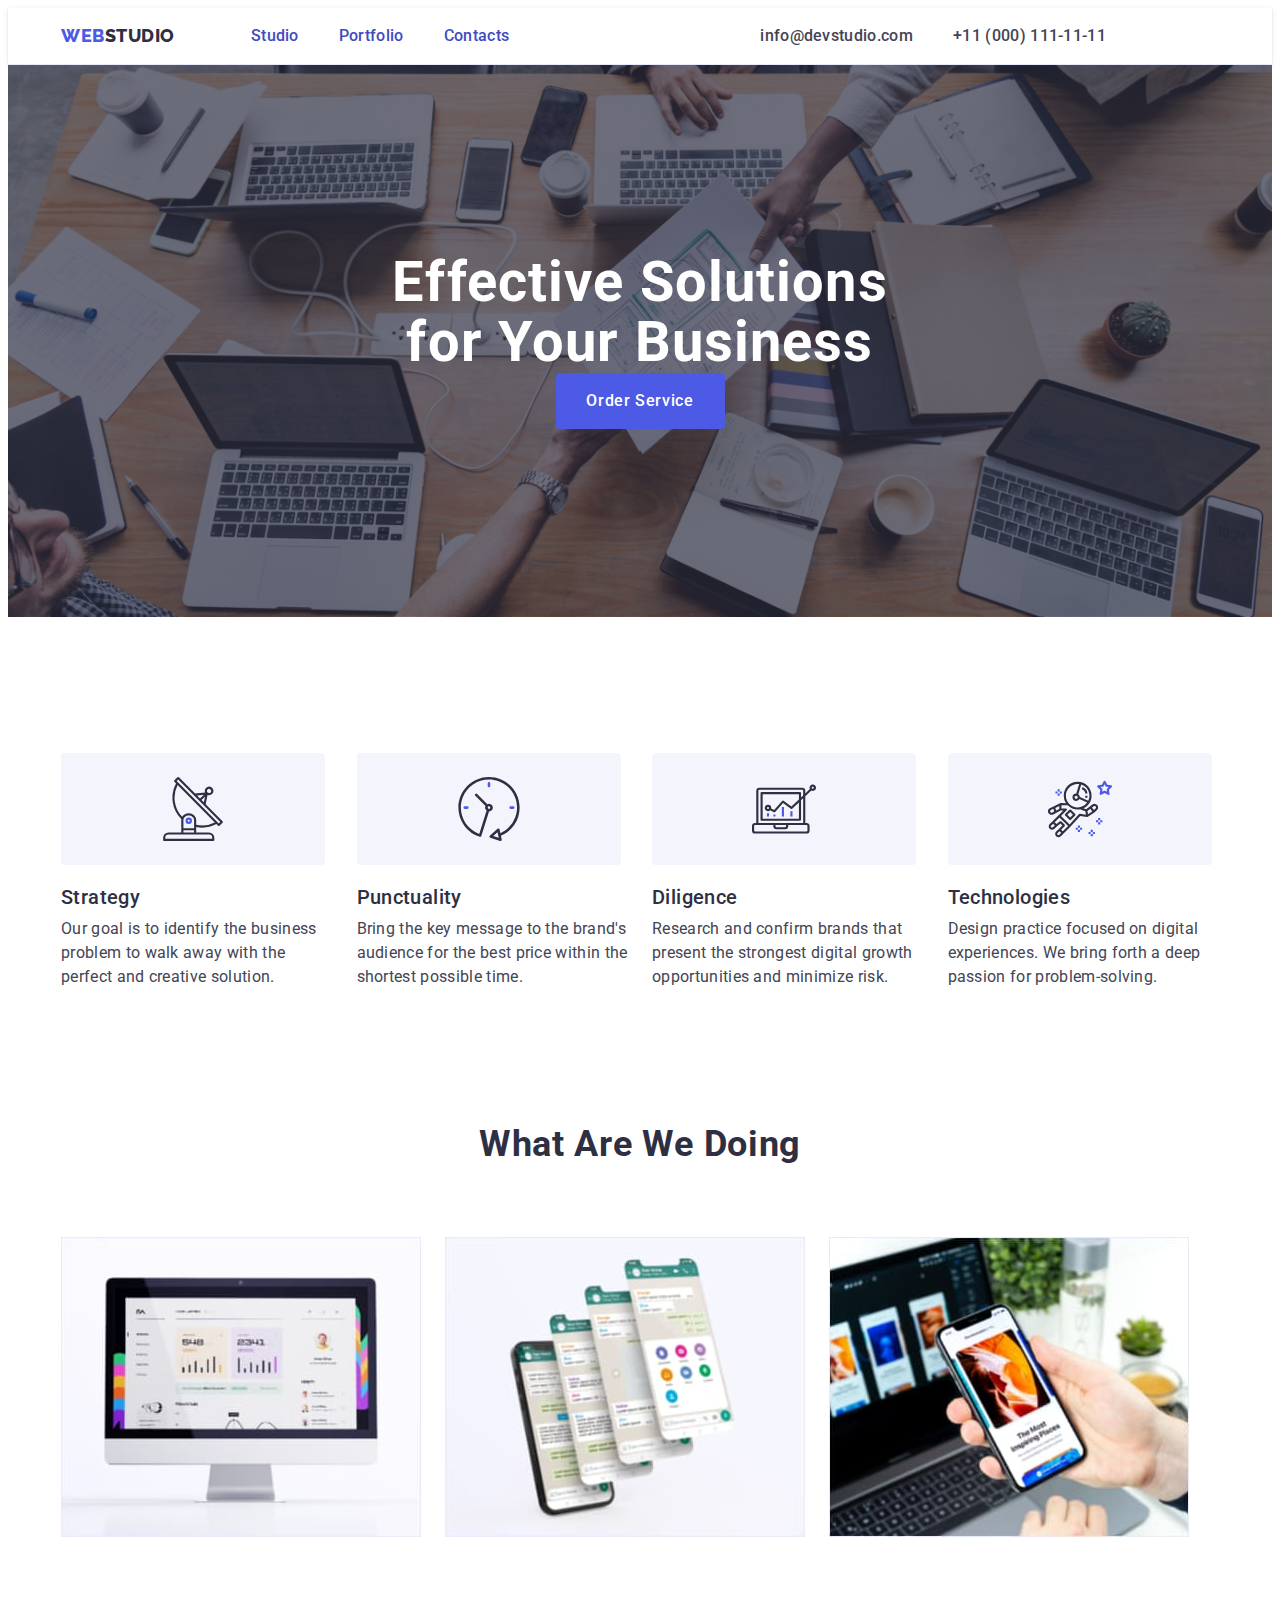
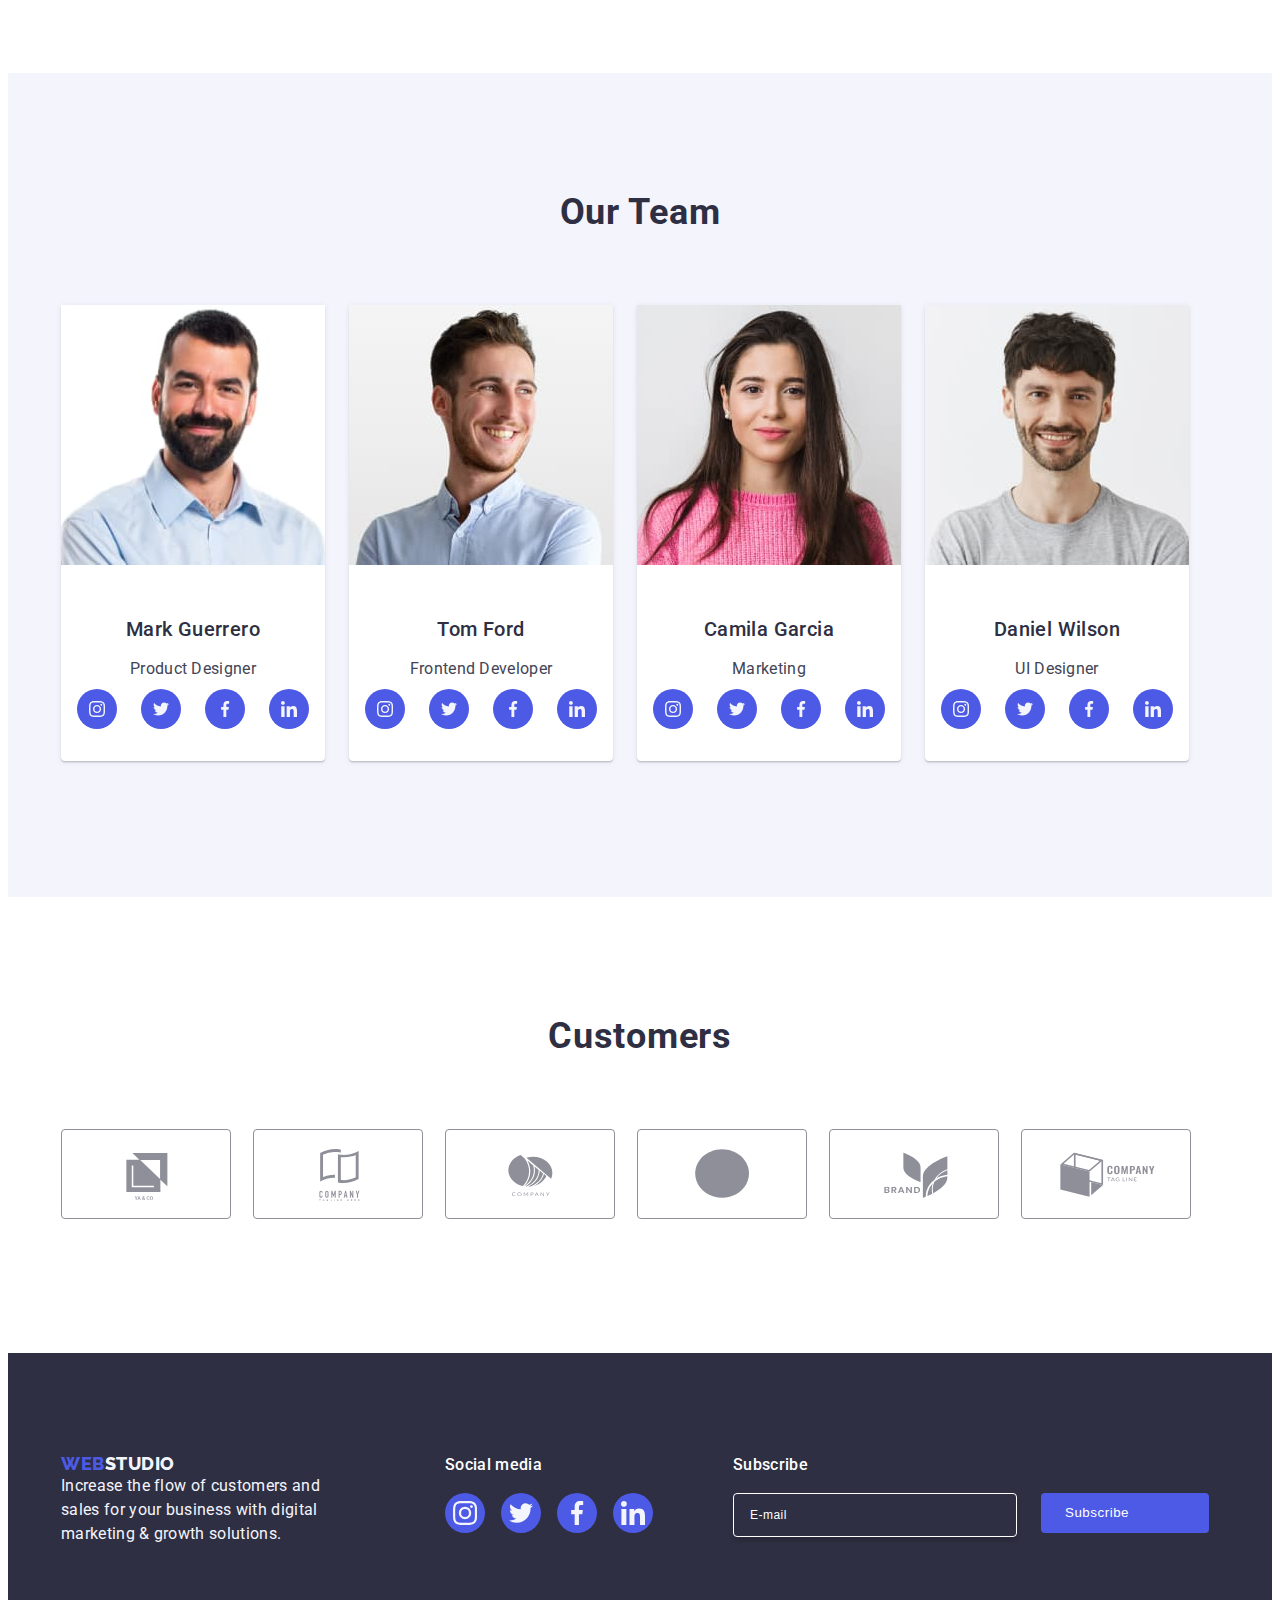
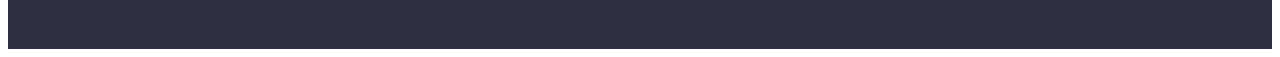
==== index.html @ 1e952410 "Initial commit" ====
<!DOCTYPE html>
<html lang="en">
  <head>
    <meta charset="UTF-8" />
    <meta name="viewport" content="width=device-width, initial-scale=1.0" />
    <title>Studio</title>

    <link
      rel="stylesheet"
      href="https://cdnjs.cloudflare.com/ajax/libs/modern-normalize/2.0.0/modern-normalize.min.css"
      integrity="sha512-4xo8blKMVCiXpTaLzQSLSw3KFOVPWhm/TRtuPVc4WG6kUgjH6J03IBuG7JZPkcWMxJ5huwaBpOpnwYElP/m6wg=="
      crossorigin="anonymous"
      referrerpolicy="no-referrer"
    />
    <link rel="stylesheet" href="./css/styles.css" />
    <link rel="preconnect" href="https://fonts.googleapis.com" />
    <link rel="preconnect" href="https://fonts.gstatic.com" crossorigin />
    <link
      href="https://fonts.googleapis.com/css2?family=Raleway:wght@700&family=Roboto:wght@400;500;700;900&display=swap"
      rel="stylesheet"
    />
  </head>
  <body>
    <header class="header">
      <!-- Navigation -->
      <div class="header-div container">
        <nav class="nav">
          <a href="./index.html" class="logo-link link">
            Web<span class="logo-second-word">Studio</span></a
          >
          <ul class="list nav-menu">
            <li><a href="./index.html" class="nav-link link">Studio</a></li>
            <li>
              <a href="./portfolio.html" class="nav-link link">Portfolio</a>
            </li>
            <li><a href="" class="nav-link link">Contacts</a></li>
          </ul>
        </nav>
        <!-- Contact-Informations -->
        <address class="address list">
          <ul class="list address-list">
            <li>
              <a href="mailto:info@devstudio.com" class="phone-email link"
                >info@devstudio.com</a
              >
            </li>
            <li>
              <a href="tel:+110001111111" class="phone-email link"
                >+11 (000) 111-11-11</a
              >
            </li>
          </ul>
        </address>
      </div>
    </header>
    <main>
      <!-- Hero-Page / Section-1 -->
      <section class="hero-page">
        <div class="hero-div container">
          <h1 class="page-title">Effective Solutions for Your Business</h1>
          <button data-modal-open type="button" class="order-button">
            Order Service
          </button>
        </div>
      </section>
      <!-- Section-2 -->
      <section class="section-one">
        <!-- Hidden-h2-tag -->
        <div class="section-one-div container">
          <h2 class="visually-hidden">not visible</h2>
          <ul class="list section-one-list">
            <li class="section-one-list-child">
              <div class="section-one-icons">
                <svg width="64" height="64" class="section-one-svg">
                  <use href="./images/icons.svg#icon-antenna-1"></use>
                </svg>
              </div>
              <h3 class="feature-title">Strategy</h3>
              <p class="feature-content-section-two">
                Our goal is to identify the business problem to walk away with
                the perfect and creative solution.
              </p>
            </li>
            <li class="section-one-list-child">
              <div class="section-one-icons">
                <svg width="64" height="64" class="section-one-svg">
                  <use href="./images/icons.svg#icon-clock-1"></use>
                </svg>
              </div>
              <h3 class="feature-title">Punctuality</h3>
              <p class="feature-content-section-two">
                Bring the key message to the brand's audience for the best price
                within the shortest possible time.
              </p>
            </li>
            <li class="section-one-list-child">
              <div class="section-one-icons">
                <svg width="64" height="64" class="section-one-svg">
                  <use href="./images/icons.svg#icon-diagram-1"></use>
                </svg>
              </div>
              <h3 class="feature-title">Diligence</h3>
              <p class="feature-content-section-two">
                Research and confirm brands that present the strongest digital
                growth opportunities and minimize risk.
              </p>
            </li>
            <li class="section-one-list-child">
              <div class="section-one-icons">
                <svg width="64" height="64" class="section-one-svg">
                  <use href="./images/icons.svg#icon-astronaut-1"></use>
                </svg>
              </div>
              <h3 class="feature-title">Technologies</h3>
              <p class="feature-content-section-two">
                Design practice focused on digital experiences. We bring forth a
                deep passion for problem-solving.
              </p>
            </li>
          </ul>
        </div>
      </section>
      <!-- Section-3 -->
      <section class="section-two">
        <div class="section-two-div container">
          <h2 class="what-we-do-title">What are we doing</h2>
          <ul class="list section-two-list">
            <!-- test clasa -->
            <li class="section-two-list-list">
              <img
                class="section-two-images"
                src="./images/computer.jpg"
                alt="imagine monitor"
                width="360"
              />
            </li>
            <li class="section-two-list-list">
              <img
                class="section-two-images"
                src="./images/telefon1.jpg"
                alt="imagine telefon"
                width="360"
              />
            </li>
            <li class="section-two-list-list">
              <img
                class="section-two-images"
                src="./images/telefon2.jpg"
                alt="imagine telefon in mana"
                width="360"
              />
            </li>
          </ul>
        </div>
      </section>
      <!-- Section-4 -->
      <section class="section-three">
        <div class="section-three-div container">
          <h2 class="our-team">Our Team</h2>
          <ul class="list section-three-list">
            <!-- Angajat-1 -->
            <li class="list-employees">
              <img
                class="section-three-images"
                src="./images/angajat1.jpg"
                alt="poza angajat 1"
                width="264"
              />
              <div class="section-three-div-names">
                <h3 class="names">Mark Guerrero</h3>
                <p class="feature-content">Product Designer</p>
                <ul class="list section-three-ul-list-svg">
                  <li class="section-three-list-svg">
                    <a href="" class="section-three-link-svg">
                      <svg width="16" height="16" class="section-three-svg">
                        <use href="./images/icons.svg#icon-instagram-2"></use>
                      </svg>
                    </a>
                  </li>
                  <li class="section-three-list-svg">
                    <a href="" class="section-three-link-svg">
                      <svg width="16" height="16" class="section-three-svg">
                        <use href="./images/icons.svg#icon-twitter-1"></use>
                      </svg>
                    </a>
                  </li>
                  <li class="section-three-list-svg">
                    <a href="" class="section-three-link-svg">
                      <svg width="16" height="16" class="section-three-svg">
                        <use href="./images/icons.svg#icon-facebook-1"></use>
                      </svg>
                    </a>
                  </li>
                  <li class="section-three-list-svg">
                    <a href="" class="section-three-link-svg">
                      <svg width="16" height="16" class="section-three-svg">
                        <use href="./images/icons.svg#icon-linkedin-1"></use>
                      </svg>
                    </a>
                  </li>
                </ul>
              </div>
            </li>
            <!-- Angajat-2 -->
            <li class="list-employees">
              <img
                class="section-three-images"
                src="./images/angajat2.jpg"
                alt="poza angajat 2"
                width="264"
              />
              <div class="section-three-div-names">
                <h3 class="names">Tom Ford</h3>
                <p class="feature-content">Frontend Developer</p>
                <ul class="list section-three-ul-list-svg">
                  <li class="section-three-list-svg">
                    <a href="" class="section-three-link-svg">
                      <svg width="16" height="16" class="section-three-svg">
                        <use href="./images/icons.svg#icon-instagram-2"></use>
                      </svg>
                    </a>
                  </li>
                  <li class="section-three-list-svg">
                    <a href="" class="section-three-link-svg">
                      <svg width="16" height="16" class="section-three-svg">
                        <use href="./images/icons.svg#icon-twitter-1"></use>
                      </svg>
                    </a>
                  </li>
                  <li class="section-three-list-svg">
                    <a href="" class="section-three-link-svg">
                      <svg width="16" height="16" class="section-three-svg">
                        <use href="./images/icons.svg#icon-facebook-1"></use>
                      </svg>
                    </a>
                  </li>
                  <li class="section-three-list-svg">
                    <a href="" class="section-three-link-svg">
                      <svg width="16" height="16" class="section-three-svg">
                        <use href="./images/icons.svg#icon-linkedin-1"></use>
                      </svg>
                    </a>
                  </li>
                </ul>
              </div>
            </li>
            <!-- Angajat-3 -->
            <li class="list-employees">
              <img
                class="section-three-images"
                src="./images/angajat3.jpg"
                alt="poza angajat 3"
                width="264"
              />
              <div class="section-three-div-names">
                <h3 class="names">Camila Garcia</h3>
                <p class="feature-content">Marketing</p>
                <ul class="list section-three-ul-list-svg">
                  <li class="section-three-list-svg">
                    <a href="" class="section-three-link-svg">
                      <svg width="16" height="16" class="section-three-svg">
                        <use href="./images/icons.svg#icon-instagram-2"></use>
                      </svg>
                    </a>
                  </li>
                  <li class="section-three-list-svg">
                    <a href="" class="section-three-link-svg">
                      <svg width="16" height="16" class="section-three-svg">
                        <use href="./images/icons.svg#icon-twitter-1"></use>
                      </svg>
                    </a>
                  </li>
                  <li class="section-three-list-svg">
                    <a href="" class="section-three-link-svg">
                      <svg width="16" height="16" class="section-three-svg">
                        <use href="./images/icons.svg#icon-facebook-1"></use>
                      </svg>
                    </a>
                  </li>
                  <li class="section-three-list-svg">
                    <a href="" class="section-three-link-svg">
                      <svg width="16" height="16" class="section-three-svg">
                        <use href="./images/icons.svg#icon-linkedin-1"></use>
                      </svg>
                    </a>
                  </li>
                </ul>
              </div>
            </li>
            <!-- Angajat-4 -->
            <li class="list-employees">
              <img
                class="section-three-images"
                src="./images/angajat4.jpg"
                alt="poza angajat 4"
                width="264"
              />
              <div class="section-three-div-names">
                <h3 class="names">Daniel Wilson</h3>
                <p class="feature-content">UI Designer</p>
                <ul class="list section-three-ul-list-svg">
                  <li class="section-three-list-svg">
                    <a href="" class="section-three-link-svg">
                      <svg width="16" height="16" class="section-three-svg">
                        <use href="./images/icons.svg#icon-instagram-2"></use>
                      </svg>
                    </a>
                  </li>
                  <li class="section-three-list-svg">
                    <a href="" class="section-three-link-svg">
                      <svg width="16" height="16" class="section-three-svg">
                        <use href="./images/icons.svg#icon-twitter-1"></use>
                      </svg>
                    </a>
                  </li>
                  <li class="section-three-list-svg">
                    <a href="" class="section-three-link-svg">
                      <svg width="16" height="16" class="section-three-svg">
                        <use href="./images/icons.svg#icon-facebook-1"></use>
                      </svg>
                    </a>
                  </li>
                  <li class="section-three-list-svg">
                    <a href="" class="section-three-link-svg">
                      <svg width="16" height="16" class="section-three-svg">
                        <use href="./images/icons.svg#icon-linkedin-1"></use>
                      </svg>
                    </a>
                  </li>
                </ul>
              </div>
            </li>
          </ul>
        </div>
      </section>
      <!-- Section-5 -->
      <section class="section-five">
        <div class="container section-five-div">
          <h2 class="section-five-title">Customers</h2>
          <ul class="list section-five-ul-list">
            <li class="section-five-list">
              <a href="" class="section-five-link">
                <svg width="104" height="56" class="section-five-svg">
                  <use href="./images/icons.svg#icon-Logo"></use>
                </svg>
              </a>
            </li>
            <li class="section-five-list">
              <a href="" class="section-five-link">
                <svg width="104" height="56" class="section-five-svg">
                  <use href="./images/icons.svg#icon-Logo2"></use>
                </svg>
              </a>
            </li>
            <li class="section-five-list">
              <a href="" class="section-five-link">
                <svg width="104" height="56" class="section-five-svg">
                  <use href="./images/icons.svg#icon-Logo3"></use>
                </svg>
              </a>
            </li>
            <li class="section-five-list">
              <a href="" class="section-five-link">
                <svg width="104" height="56" class="section-five-svg">
                  <use href="./images/icons.svg#icon-Vector"></use>
                </svg>
              </a>
            </li>
            <li class="section-five-list">
              <a href="" class="section-five-link">
                <svg width="104" height="56" class="section-five-svg">
                  <use href="./images/icons.svg#icon-Logo4"></use>
                </svg>
              </a>
            </li>
            <li class="section-five-list">
              <a href="" class="section-five-link">
                <svg width="104" height="56" class="section-five-svg">
                  <use href="./images/icons.svg#icon-Logo5"></use>
                </svg>
              </a>
            </li>
          </ul>
        </div>
      </section>
    </main>
    <footer class="foooter-bg">
      <!-- Logo-Footer -->
      <div class="footer-div container">
        <div class="footer-div-logo">
          <a href="./index.html" class="logo-link link">
            Web<span class="logo-second-word-footer">Studio</span></a
          >
          <p class="footer-text">
            Increase the flow of customers and sales for your business with
            digital marketing & growth solutions.
          </p>
          <address></address>
        </div>
        <div class="social-media-div">
          <p class="social-media-text">Social media</p>
          <ul class="list footer-ul-list-svg">
            <li class="footer-list-svg">
              <a href="" class="footer-link-svg">
                <svg width="24" height="24" class="footer-svg">
                  <use href="./images/icons.svg#icon-instagram-2"></use>
                </svg>
              </a>
            </li>
            <li class="footer-list-svg">
              <a href="" class="footer-link-svg">
                <svg width="24" height="24" class="footer-svg">
                  <use href="./images/icons.svg#icon-twitter-1"></use>
                </svg>
              </a>
            </li>
            <li class="footer-list-svg">
              <a href="" class="footer-link-svg">
                <svg width="24" height="24" class="footer-svg">
                  <use href="./images/icons.svg#icon-facebook-1"></use>
                </svg>
              </a>
            </li>
            <li class="footer-list-svg">
              <a href="" class="footer-link-svg">
                <svg width="24" height="24" class="footer-svg">
                  <use href="./images/icons.svg#icon-linkedin-1"></use>
                </svg>
              </a>
            </li>
          </ul>
        </div>
        <div class="footer-subscribe">
          <p class="footer-subscribe-p">Subscribe</p>
          <form name="mailsub" class="footer-form">
            <label class="footer-label">
              <input
                name="subscription"
                type="email"
                placeholder="E-mail"
                class="footer-form-input"
              />
            </label>
            <button type="submit" class="subscribe-button">
              Subscribe
              <svg width="24" height="24" class="subscribe-svg">
                <use
                  href="./images/icons.svg#linkedin-1"
                  class="subscribe-svg-svg"
                ></use>
              </svg>
            </button>
          </form>
        </div>
      </div>
    </footer>
    <div data-modal class="modal-div is-hidden">
      <div class="modal-container">
        <button type="button" class="modal-button" data-modal-close>
          <svg width="8" height="8" class="modal-svg">
            <use href="./images/icons.svg#icon-linkedin-1"></use>
          </svg>
        </button>
        <p class="modal-p">Leave your contacts and we will call you back</p>
        <!-- <div class="form-div"> -->
        <form name="sign-up" class="modal-form">
          <div class="modal-div-name">
            <label for="user-name" class="modal-label-name"> Name </label>
            <div class="modal-label-div">
              <input
                name="user-name"
                id="user-name"
                type="text"
                class="modal-input-name"
              />
              <svg width="18" height="24" class="modal-input-name-svg">
                <use href="./images/icons.svg#linkedin-1"></use>
              </svg>
            </div>
          </div>

          <div class="modal-div-name">
            <label class="modal-label-name"> Phone </label>
            <div class="modal-label-div">
              <input
                name="phone"
                id="phone"
                type="tel"
                class="modal-input-name"
              />
              <svg width="18" height="24" class="modal-input-name-svg">
                <use href="./images/icons.svg#linkedin-1"></use>
              </svg>
            </div>
          </div>

          <div class="modal-div-name">
            <label class="modal-label-name"> Email </label>
            <div class="modal-label-div">
              <input
                class="modal-input-name"
                type="email"
                id="email"
                name="email"
              />
              <svg width="18" height="24" class="modal-input-name-svg">
                <use href="./images/icons.svg#linkedin-1"></use>
              </svg>
            </div>
          </div>
          <div class="modal-div-textarea">
            <label for="user-comment" class="modal-label-name">Comment</label>
            <textarea
              name="user-comment"
              id="user-comment"
              cols="30"
              rows="10"
              placeholder="Text input"
              class="modal-textarea"
            ></textarea>
          </div>

          <div class="modal-div-checkbox">
            <input
              name="user-privacy"
              id="user-privacy"
              type="checkbox"
              value="true"
              class="modal-input-checkbox visually-hidden"
            />
            <!-- nebunie -->
            <label for="user-privacy" class="modal-label-checkbox">
              I accept the terms and conditions of the
              <span class="checkbox-span">
                <svg width="10" height="8" class="checkbox-svg">
                  <use href="./images/icons.svg#linkedin-1"></use>
                </svg> </span
              ><a href="" class="privacy-link">Privacy Policy</a></label
            >
            <!-- nebunie -->
          </div>
          <button type="submit" class="moadal-form-button">Send</button>
        </form>
        <!-- </div> -->
      </div>
    </div>
    <script src="./js/modal.js"></script>
  </body>
</html>
---- css/styles.css ----
:root {
  --main-color-white: white;
  --text-color-navy: #2e2f42;
  --text-color-slate: #434455;
  --text-color-cloud: #f4f4fd;
  --text-color-logo: #4d5ae5;
  --background-color: #2e2f42;
  --button-hover-color: #404bbf;
  --logo-font-family: "Raleway", sans-serif;
  --text-font-family: "Roboto", sans-serif;
}

body {
  font-family: var(--text-font-family);
  background-color: var(--main-color-white);
  color: var(--text-color-slate);
}

ul {
  padding: 0;
}
p {
  margin: 0;
}

h2 {
  margin: 0;
}

/* button {
  margin: 0;
} */

.link {
  text-decoration: none;
  font-weight: 500;
  line-height: 1.5;
  letter-spacing: 0.02em;
  color: var(--list-color);
}

.link:hover {
  color: #404bbf;
}
.link:focus {
  color: #404bbf;
}

.list {
  list-style: none;
}

img {
  display: block;
}

.container {
  width: 1158px;
  margin: 0 auto;
  padding: 0 15px;
}

.header {
  border-bottom: 1px solid #e7e9fc;
  box-shadow: 0px 2px 1px rgba(46, 47, 66, 0.08),
    0px 1px 1px rgba(46, 47, 66, 0.16), 0px 1px 6px rgba(46, 47, 66, 0.08);
}

.header-div {
  display: flex;
  width: 1158px;
  margin: 0 auto;
  padding: 0 15px;
}

.nav {
  display: flex;
  align-items: center;
}

.nav-link {
  color: var(--text-color-navy);
  font-size: 16px;
  font-weight: 500;
  line-height: 150%;
  letter-spacing: 0.32px;
  padding: 24px 0;
  transition: color 250ms cubic-bezier(0.4, 0, 0.2, 1);
  position: relative;
  color: #404bbf;
}

.nav-link::after {
  position: absolute;
  content: "";
  left: 0;
  bottom: -1px;
  height: 4px;
  background-color: #404bbf;
  border-radius: 2px;
  transition: color 250ms cubic-bezier(0.4, 0, 0.2, 1);
}

.nav-link:hover .nav-link:focus {
  color: var(--button-hover-color);
}

.nav-menu {
  display: flex;
  gap: 40px;
}

.logo-link {
  color: var(--text-color-logo);
  font-family: var(--logo-font-family);
  font-size: 18px;
  font-weight: 800;
  line-height: 1.17;
  letter-spacing: 0.54px;
  text-transform: uppercase;
  margin-right: 76px;
  display: inline-block;
  /* Modificat din tema 3 */
  /* margin-bottom: 16px; */
}

.logo-second-word {
  color: var(--text-color-navy);
}

.address {
  color: var(--text-color-slate);
  font-size: 16px;
  font-style: normal;
  line-height: 150%;
  letter-spacing: 0.32px;
}

.address-list {
  display: flex;
  gap: 40px;
  /* adaugat in tema 4 */
  padding-left: 251px;
}

.address:hover .address:focus {
  color: var(--text-color-cloud);
}

.hero-page {
  background-color: var(--text-color-navy);
  padding: 188px 0;
  background-image: linear-gradient(
      rgba(46, 47, 66, 0.7),
      rgba(46, 47, 66, 0.7)
    ),
    url(../images/background-hero.jpg);
  max-width: 1440px;
  background-repeat: no-repeat;
  background-position: center;
  background-size: cover;
}

.page-title {
  color: var(--main-color-white);
  text-align: center;
  font-size: 56px;
  font-weight: 700;
  line-height: 107.143%;
  letter-spacing: 1.12px;
  max-width: 496px;
  /* adaugat in tema 4 */
  margin: auto;
}

.order-button {
  background-color: #4d5ae5;
  font-family: "Roboto", sans-serif;
  font-weight: 500;
  font-size: 16px;
  line-height: 1.5;
  letter-spacing: 0.04em;
  color: #ffffff;
  cursor: pointer;
  display: block;
  min-width: 169px;
  height: 56px;
  border: none;
  border-radius: 4px;
  /* adaugat in tema 4 */
  margin: auto;
  transition: background-color 250ms cubic-bezier(0.4, 0, 0.2, 1);
}

.order-button:hover {
  background-color: #404bbf;
}
.order-button:focus {
  background-color: #404bbf;
}

.button {
  font-family: "Roboto", sans-serif;
  font-weight: 500;
  font-size: 16px;
  line-height: 1.5;
  letter-spacing: 0.04em;
  color: #4d5ae5;
  background-color: #f4f4fd;

  cursor: pointer;
  padding: 12px 24px;
  border: 1px solid #e7e9fc;
  border-radius: 4px;
  transition: color 250ms cubic-bezier(0.4, 0, 0.2, 1),
    background-color 250ms cubic-bezier(0.4, 0, 0.2, 1),
    border-color 250ms cubic-bezier(0.4, 0, 0.2, 1),
    box-shadow 250ms cubic-bezier(0.4, 0, 0.2, 1);
}

.button:hover {
  background-color: #404bbf;
  color: #ffffffff;
  border: 1px solid transparent;
  box-shadow: 0px 3px 1px rgba(0, 0, 0, 0.1), 0px 2px 1px rgba(0, 0, 0, 0.08),
    0px 2px 2px rgba(0, 0, 0, 0.12);
}
.button:focus {
  background-color: #404bbf;
  color: #ffffffff;
  border: 1px solid transparent;
  box-shadow: 0px 3px 1px rgba(0, 0, 0, 0.1), 0px 2px 1px rgba(0, 0, 0, 0.08),
    0px 2px 2px rgba(0, 0, 0, 0.12);
}

.portfolio-list {
  display: flex;
  flex-wrap: wrap;
  column-gap: 24px;
  row-gap: 48px;
}

.portfolio-link {
  width: calc((100%-48px) / 3);
  display: block;
  transition: box-shadow 250ms cubic-bezier(0.4, 0, 0.2, 1);
}

.portfolio-link:hover {
  box-shadow: 0px 1px 6px rgba(46, 47, 66, 0.08),
    0px 1px 1px rgba(46, 47, 66, 0.16), 0px 2px 1px rgba(46, 47, 66, 0.08);
}

.portfolio-link:focus {
  box-shadow: 0px 1px 6px rgba(46, 47, 66, 0.08),
    0px 1px 1px rgba(46, 47, 66, 0.16), 0px 2px 1px rgba(46, 47, 66, 0.08);
}

.portfolio-link:hover .transition-portfolio-paragraf {
  transform: translateY(0%);
}

.portfolio-link:focus .transition-portfolio-paragraf {
  transform: translateY(0%);
}

.transition-portfolio-div {
  position: relative;
  overflow: hidden;
}

.transition-portfolio-paragraf {
  position: absolute;
  top: 0;
  font-size: 16px;
  line-height: 1.5;
  letter-spacing: 0.02em;
  color: var(--text-color-cloud);
  padding: 40px 32px;
  background-color: #4d5ae5;
  height: 100%;
  width: 100%;
  transform: translateY(100%);
  transition: transform 250ms cubic-bezier(0.4, 0, 0.2, 1);
}

.portfolio-link-div {
  padding: 32px 16px;
  border: 1px solid #e7e9fc;
  border-top: none;
}

.section-one-icons {
  display: flex;
  justify-content: center;
  align-items: center;
  width: 264px;
  height: 112px;
  border-radius: 4px;
  background: #f4f4fd;
  margin-bottom: 8px;
}

.section-one-svg {
  width: 64px;
  height: 64px;
}

.section-one {
  padding: 120px 0;
}

.visually-hidden {
  position: absolute;
  width: 1px;
  height: 1px;
  margin: -1px;
  border: 0;
  padding: 0;

  white-space: nowrap;
  clip-path: inset(100%);
  clip: rect(0 0 0 0);
  overflow: hidden;
}

/* .section-one-div {
} */

.section-one-list {
  display: flex;
  gap: 24px;
}

.section-one-list-child {
  width: 100%;
  min-width: 264px;
}

.feature-title {
  font-size: 20px;
  font-weight: 500;
  line-height: 120%;
  letter-spacing: 0.4px;
  color: var(--text-color-navy);
  margin-bottom: 8px;
}

.feature-content-section-two {
  font-size: 16px;
  line-height: 150%;
  letter-spacing: 0.32px;
  color: var(--text-color-slate);
}

.feature-content {
  font-size: 16px;
  line-height: 150%;
  letter-spacing: 0.32px;
  color: var(--text-color-slate);
  text-align: center;
}

.section-two {
  padding-bottom: 120px;
}

.what-we-do-title {
  font-size: 36px;
  font-weight: 700;
  line-height: 111.111%;
  letter-spacing: 0.72px;
  text-align: center;
  text-transform: capitalize;
  color: var(--text-color-navy);
  margin-bottom: 72px;
}

.section-two-list {
  display: flex;
  gap: 24px;
}

.section-two-images {
  min-width: 264;
}

.section-three {
  background-color: var(--text-color-cloud);
  padding: 120px 0;
}

.our-team {
  font-size: 36px;
  font-weight: 700;
  line-height: 111.111%;
  letter-spacing: 0.72px;
  text-align: center;
  text-transform: capitalize;
  color: var(--text-color-navy);
  margin-bottom: 72px;
}

.section-three-list {
  display: flex;
  gap: 24px;
}

/* .section-three-images {
  width: calc((100%-72px) / 4);
  border-radius: 0px 0px 4px 4px;
} */

.section-three-div-names {
  padding: 32px 0;
  display: flex;
  width: 264px;
  flex-direction: column;
  justify-content: center;
  align-items: center;
  gap: 8px;
}

.names {
  font-size: 20px;
  font-weight: 500;
  line-height: 120%;
  letter-spacing: 0.4px;
  color: var(--text-color-navy);
  text-align: center;
  margin-bottom: 8px;
}

.specialization {
  font-size: 16px;
  line-height: 1.5;
  letter-spacing: 0.02em;
  color: var(--text-color-slate);
  text-align: center;
}

.section-three-ul-list-svg {
  display: flex;
  justify-content: center;
  gap: 24px;
}

.section-three-list-svg {
  width: 40px;
  height: 40px;
}

.section-three-link-svg {
  height: 100%;
  width: 100%;
  background-color: #4d5ae5;
  border-radius: 50%;
  display: flex;
  align-items: center;
  justify-content: center;
  transition: background-color 250ms cubic-bezier(0.4, 0, 0.2, 1);
}

.section-three-link-svg:hover {
  background-color: #404bbf;
}

.section-three-link-svg:focus {
  background-color: #404bbf;
}

.section-three-svg {
  fill: #f4f4fd;
  width: 16px;
  height: 16px;
}

.list-employees {
  background-color: var(--main-color-white);
  width: calc((100%-72px) / 4);
  border-radius: 0px 0px 4px 4px;
  box-shadow: 0px 2px 1px 0px rgba(46, 47, 66, 0.08),
    0px 1px 1px 0px rgba(46, 47, 66, 0.16),
    0px 1px 6px 0px rgba(46, 47, 66, 0.08);
}

.section-five {
  padding-top: 120px;
  padding-bottom: 120px;
}

.section-five-title {
  color: #2e2f42;
  text-align: center;

  margin-bottom: 72px;
  font-family: var(--text-font-family);
  font-size: 36px;
  font-style: normal;
  font-weight: 700;
  line-height: 111.111%;
  letter-spacing: 0.72px;
  text-transform: capitalize;
}

.section-five-ul-list {
  display: flex;
  gap: 24px;
}

.section-five-list {
  width: 168px;
  height: 88px;
}

.section-five-link {
  width: 100%;
  height: 100%;
  border-radius: 4px;
  border: 1px solid #8e8f99;
  display: flex;
  align-items: center;
  justify-content: center;
  color: #8e8f99;
  transition: border-color 250ms cubic-bezier(0.4, 0, 0.2, 1),
    color 250ms cubic-bezier(0.4, 0, 0.2, 1);
}

.section-five-link:hover {
  border-color: #404bbf;
  color: #404bbf;
}

.section-five-link:focus {
  border-color: #404bbf;
  color: #404bbf;
}

.section-five-svg {
  width: 104px;
  height: 56px;
  fill: currentColor;
}

.foooter-bg {
  background-color: var(--background-color);
  padding: 100px 0;
}

.footer-div {
  display: flex;
  align-items: baseline;
}

.footer-div-logo {
  margin-right: 120px;
}
.footer-text {
  font-size: 16px;
  line-height: 1.5;
  letter-spacing: 0.32px;
  color: var(--text-color-cloud);
  max-width: 264px;
}

.social-media-text {
  margin-bottom: 16px;
  font-family: Roboto;
  font-size: 16px;
  font-style: normal;
  font-weight: 500;
  line-height: 1.5;
  letter-spacing: 0.02em;
  color: #ffffffff;
}

.footer-ul-list-svg {
  display: flex;
  justify-content: center;
  gap: 16px;
}

.footer-list-svg {
  width: 40px;
  height: 40px;
}

.footer-link-svg {
  width: 100%;
  height: 100%;
  background-color: #4d5ae5;
  border-radius: 50%;
  display: flex;
  align-items: center;
  justify-content: center;
  transition: background-color 250ms cubic-bezier(0.4, 0, 0.2, 1);
}

.footer-link-svg:hover {
  background-color: #31d0aa;
}

.footer-link-svg:focus {
  background-color: #31d0aa;
}

.footer-svg {
  fill: #f4f4fd;
  width: 24px;
  height: 24px;
}

.footer-text-portfolio {
  font-size: 16px;
  line-height: 1.17;
  letter-spacing: 0.32px;
  color: var(--text-color-cloud);
  max-width: 264px;
}

.logo-second-word-footer {
  color: var(--text-color-cloud);
}

.filter-section {
  padding-top: 96px;
  padding-bottom: 120px;
}

.buttons-list {
  display: flex;
  justify-content: center;
  gap: 24px;
  margin-bottom: 72px;
}

.button-filter {
  font-family: var(--text-font-family);
  color: #4d5ae5;
  font-size: 16px;
  font-weight: 500;
  line-height: 150%;
  letter-spacing: 0.64px;
  background-color: var(--text-color-cloud);
  cursor: pointer;
}

.button-filter:hover .button-filter:focus {
  color: #ffffffff;
  background-color: #404bbf;
}

.projects-name {
  color: var(--text-color-navy);
  font-weight: 500;
  font-size: 20px;
  line-height: 1.2;
  letter-spacing: 0.02em;
  margin-bottom: 8px;
}

.projects-description {
  color: var(--text-color-slate);
  font-size: 16px;
  line-height: 1.5;
  letter-spacing: 0.02em;
}

.phone-email {
  color: var(--text-color-slate);
  line-height: 1.5;
  letter-spacing: 0.02em;
  transition: color 250ms cubic-bezier(0.4, 0, 0.2, 1);
}

.phone-email:hover .phone-email:focus {
  background-color: var(--button-hover-color);
}

.modal-div {
  position: fixed;
  top: 0;
  left: 0;
  width: 100%;
  height: 100%;
  background-color: rgba(46, 47, 66, 0.4);
  transition: opacity 250ms cubic-bezier(0.4, 0, 0.2, 1),
    visibility 250ms cubic-bezier(0.4, 0, 0.2, 1);
}

.is-hidden {
  opacity: 0;
  visibility: hidden;
  pointer-events: none;
}

.modal-container {
  position: absolute;
  top: 50%;
  left: 50%;
  transform: translate(-50%, -50%) scale(1);
  width: 408px;
  min-height: 584px;
  background: #fcfcfc;
  border-radius: 4px;
  transition: transform 250ms cubic-bezier(0.4, 0, 0.2, 1);
  box-shadow: 0px 2px 1px 0px rgba(0, 0, 0, 0.2),
    0px 1px 3px 0px rgba(0, 0, 0, 0.12), 0px 1px 1px 0px rgba(0, 0, 0, 0.14);
  padding: 72px 24px 24px 24px;
}

.modal-button {
  border: 1px solid rgba(0, 0, 0, 0.1);
  position: absolute;
  top: 24px;
  right: 24px;
  width: 24px;
  height: 24px;
  border-radius: 50%;
  display: flex;
  align-items: center;
  justify-content: center;
  background-color: #e7e9fc;
  padding: 0;
  cursor: pointer;
  transition: background-color 250ms cubic-bezier(0.4, 0, 0.2, 1),
    border 250ms cubic-bezier(0.4, 0, 0.2, 1);
}

.modal-button:hover {
  background-color: #404bbf;
  border: none;
  fill: #ffffff;
}

.modal-button:focus {
  background-color: #404bbf;
  border: none;
  fill: #ffffff;
}

.modal-svg {
  transition: fill 250ms cubic-bezier(0.4, 0, 0.2, 1);
}

.modal-p {
  color: #2e2f42;
  text-align: center;
  font-family: Roboto;
  font-size: 16px;
  font-style: normal;
  font-weight: 500;
  line-height: 150%;
  letter-spacing: 0.32px;
  margin-bottom: 16px;
}

.modal-div-name {
  margin-bottom: 8px;
}

.modal-label-name {
  font-size: 12px;
  line-height: 1.17;
  letter-spacing: 0.04em;
  color: #8e8f99;
  display: block;
  margin-bottom: 4px;
}

.modal-label-div {
  position: relative;
}

.modal-input-name {
  width: 100%;
  height: 40px;
  border: 1px solid rgba(46, 47, 66, 0.4);
  border-radius: 4px;
  background-color: transparent;
  padding-left: 38px;
  outline: transparent;
  transition: border-color 250ms cubic-bezier(0.4, 0, 0.2, 1);
}

.modal-input-name:focus {
  border-color: #4d5ae5;
}

.modal-input-name-svg {
  position: absolute;
  left: 16px;
  top: 50%;
  transform: translateY(-50%);
  transition: fill 250ms cubic-bezier(0.4, 0, 0.2, 1);
}

.modal-input-name:focus + .modal-input-name-svg {
  fill: #4d5ae5;
}

.modal-div-textarea {
  margin-bottom: 16px;
}

.modal-textarea {
  transition: border-color 250ms cubic-bezier(0.4, 0, 0.2, 1);
  width: 100%;
  height: 120px;
  font-size: 12px;
  line-height: 1.17;
  letter-spacing: 0.04em;
  color: rgba(46, 47, 66, 0.4);
  border: 1px solid rgba(46, 47, 66, 0.4);
  border-radius: 4px;
  background-color: transparent;
  padding: 8px 16px;
  outline: transparent;
  resize: none;
}

.modal-textarea:focus {
  border-color: #4d5ae5;
}

.modal-div-checkbox {
  margin-bottom: 24px;
}

.modal-label-checkbox {
  display: block;
  font-size: 12px;
  line-height: 1.17;
  letter-spacing: 0.04em;
  color: #8e8f99;
}

.checkbox-span {
  width: 16px;
  height: 16px;
  border: 1px solid rgba(46, 47, 66, 0.4);
  border-radius: 2px;
  display: inline-flex;
  align-items: center;
  justify-content: center;
  fill: transparent;
  transition: background-color 250ms cubic-bezier(0.4, 0, 0.2, 1),
    border 250ms cubic-bezier(0.4, 0, 0.2, 1),
    /* fill 250ms cubic-bezier(0.4, 0, 0.2, 1), */ fill 250ms
      cubic-bezier(0.4, 0, 0.2, 1);
}

.privacy-link {
  color: #4d5ae5;
}

.moadal-form-button {
  font-family: "Roboto", sans-serif;
  display: block;
  min-width: 169px;
  height: 56px;
  font-size: 16px;
  font-weight: 500;
  line-height: 1.5;
  letter-spacing: 0.04em;
  color: #ffffff;
  cursor: pointer;
  background-color: #4d5ae5;
  border: none;
  border-radius: 4px;
  transition: background-color 250ms cubic-bezier(0.4, 0, 0.2, 1);
}

.footer-subscribe {
  margin-left: 80px;
}

.footer-subscribe-p {
  color: #fff;
  font-family: Roboto;
  font-size: 16px;
  font-style: normal;
  font-weight: 500;
  line-height: 150%;
  letter-spacing: 0.32px;
  margin-bottom: 16px;
}

.footer-form {
  display: flex;
  gap: 24px;
}

.footer-form-input {
  width: 264px;
  height: 40px;
  background-color: transparent;
  border-radius: 4px;
  border: 1px solid #fff;
  box-shadow: 0px 4px 4px 0px rgba(0, 0, 0, 0.15);
  padding-left: 16px;
  font-size: 12px;
  line-height: 1.5;
  letter-spacing: 0.04em;
  color: #ffffff;
}

.subscribe-button {
  display: flex;
  background-color: #4d5ae5;
  color: #ffffff;
  display: inline-flex;
  padding: 8px 24px;
  justify-content: center;
  align-items: center;
  gap: 16px;
  min-width: 165px;
  height: 40px;
  cursor: pointer;
  font-weight: 500;
  line-height: 1.5;
  letter-spacing: 0.04em;
  border: none;
  border-radius: 4px;
}

.subscribe-button:hover,
.subscribe-button:focus {
  background-color: #404bbf;
}

.subscribe-svg {
  margin-left: 16px;
  fill: #ffffff;
}

::placeholder {
  color: #ffffff;
}

input:checked + .modal-label-checkbox span:first-child {
  background-color: #404bbf;
  border: none;
  fill: #f4f4fd;
}
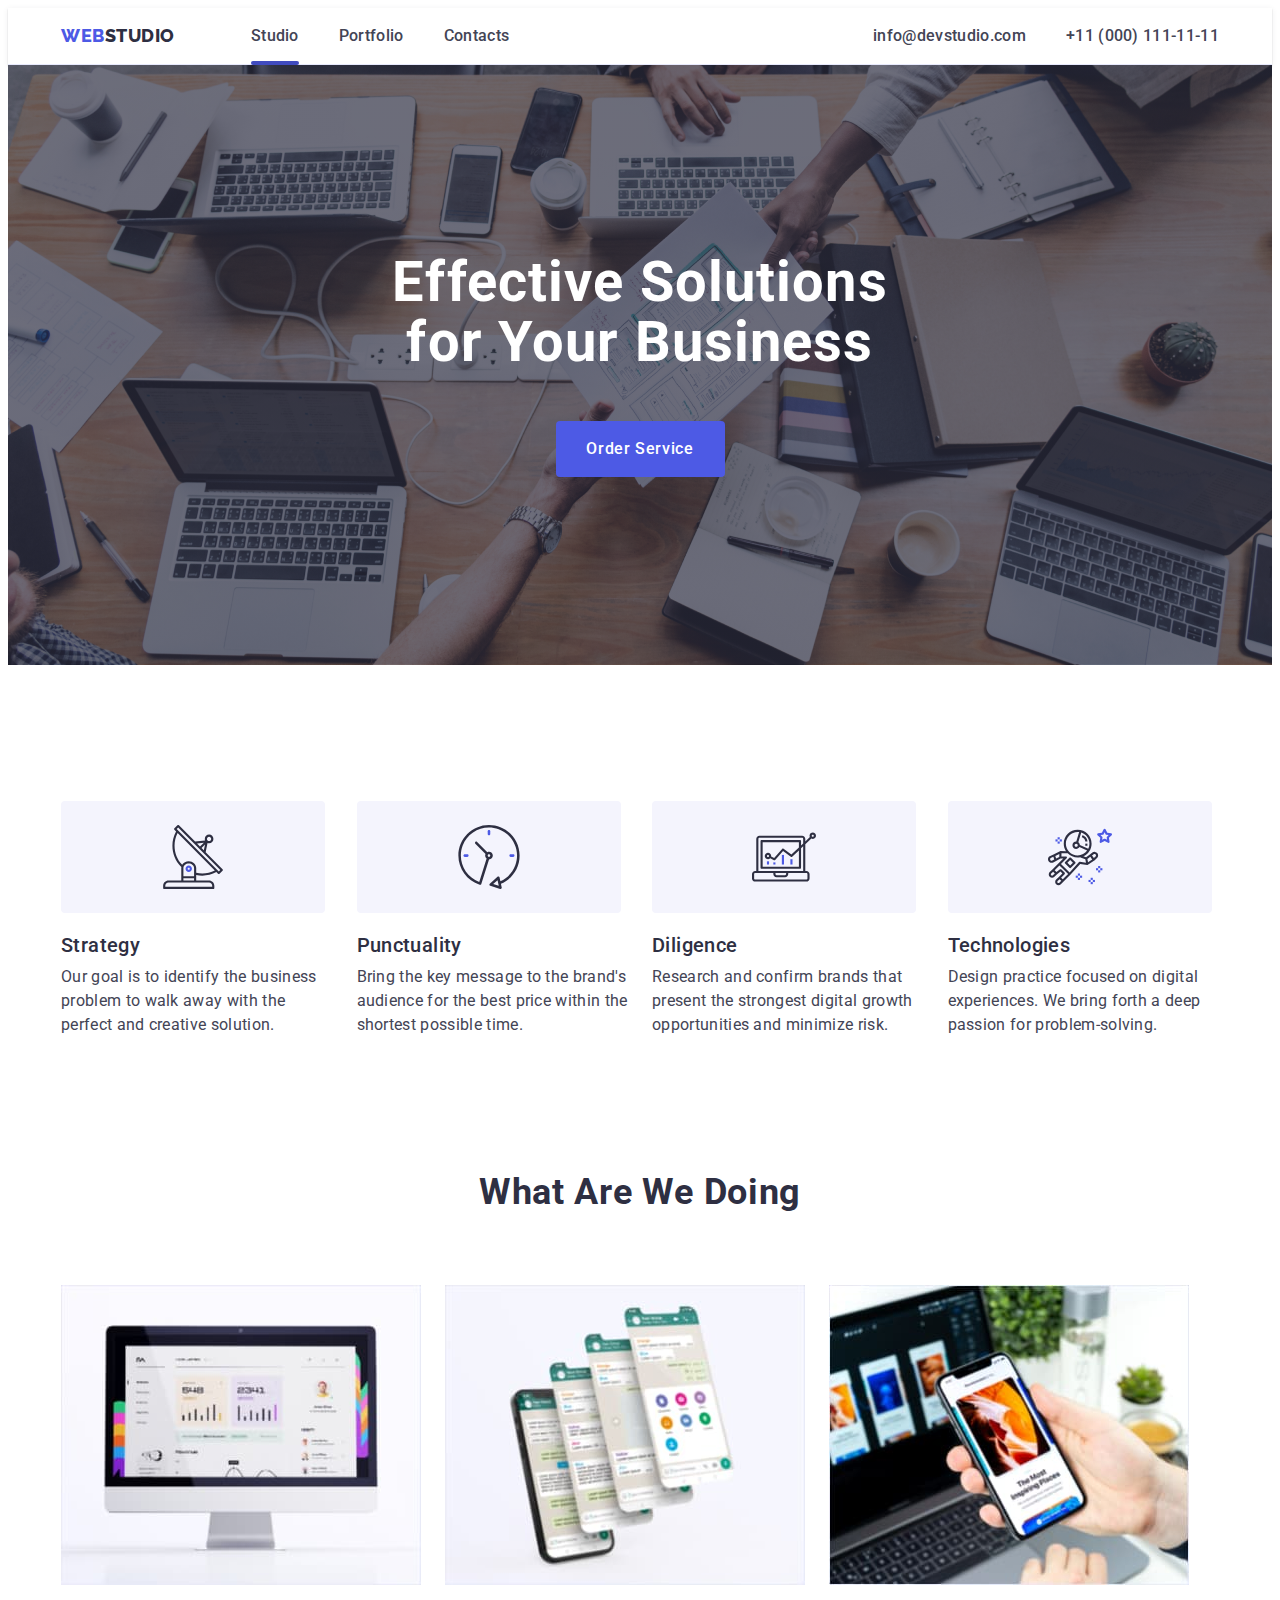
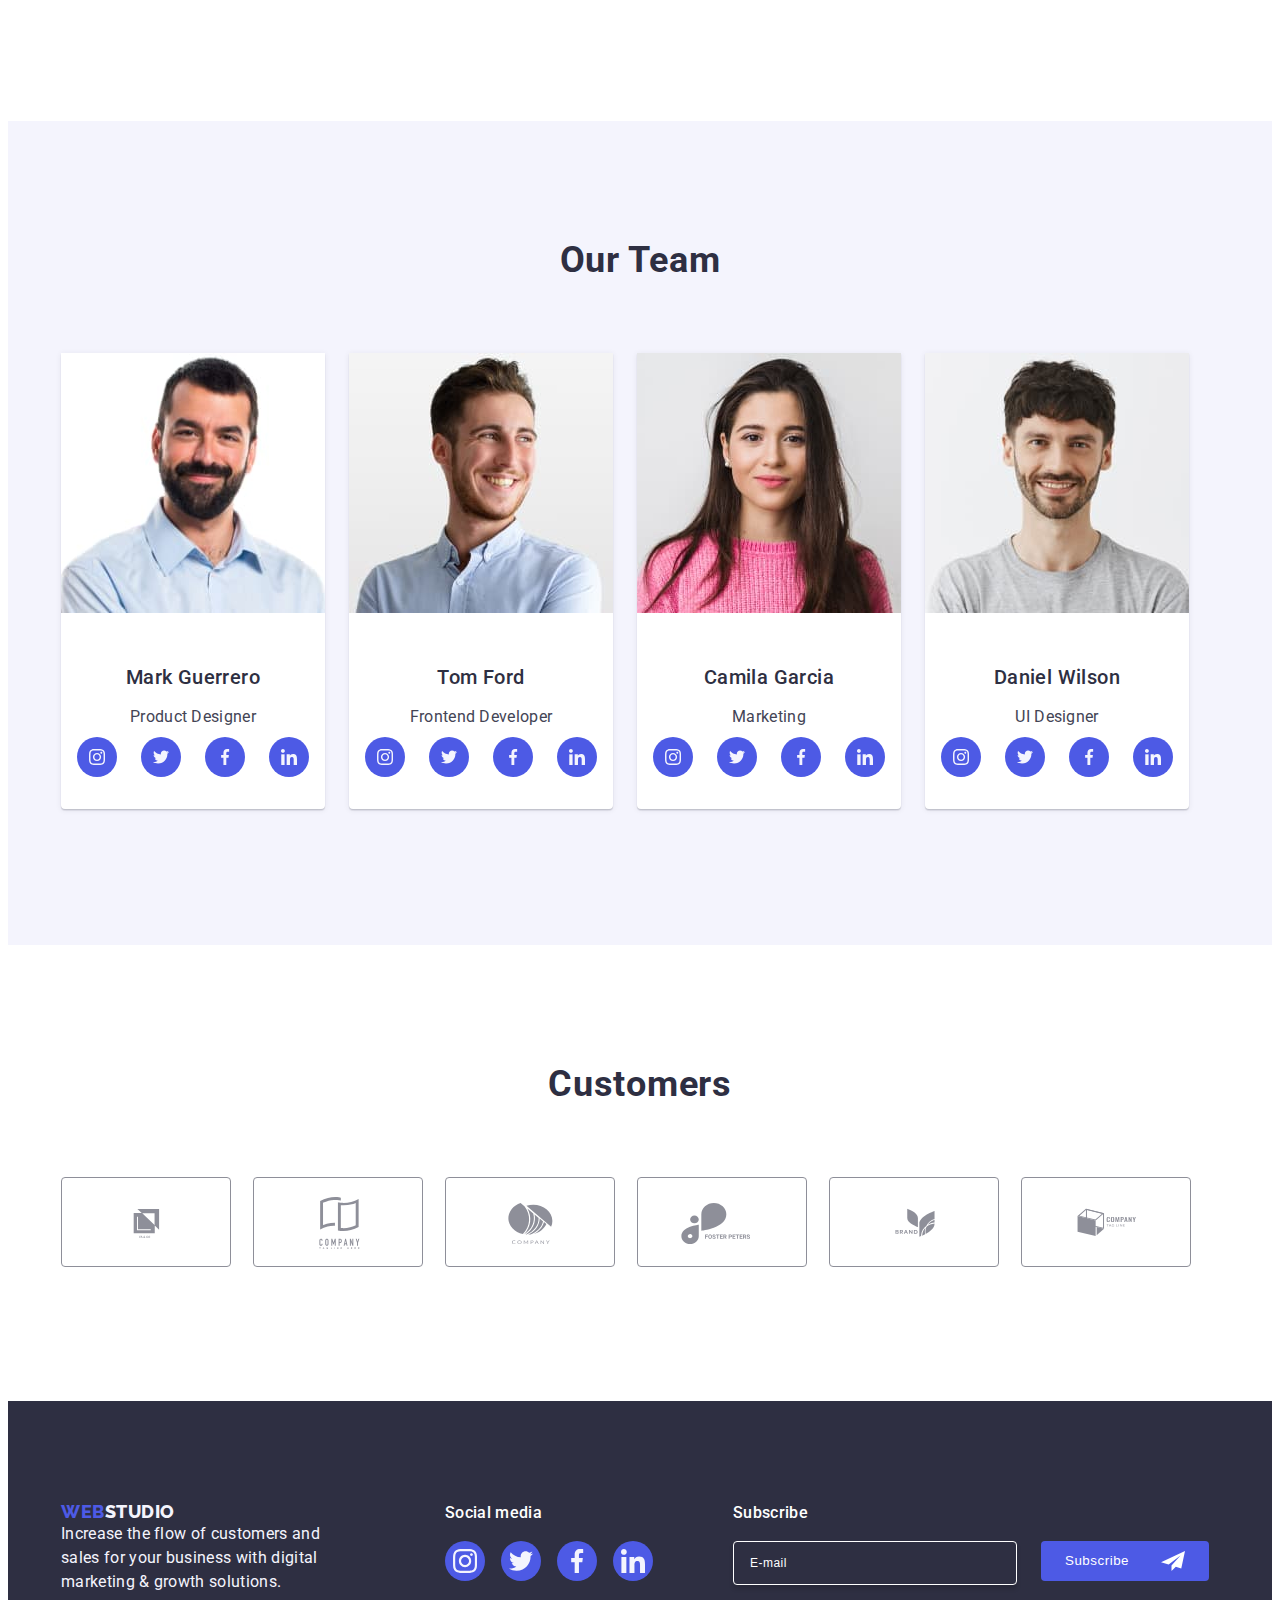
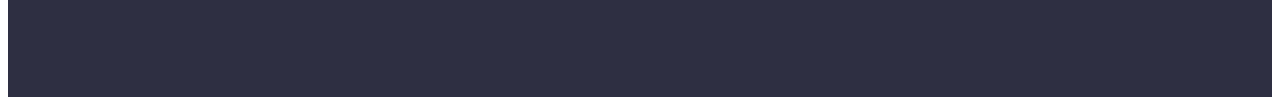
==== commit 56e214dd: "Initial commit" ====
--- a/index.html
+++ b/index.html
@@ -1,549 +1,565 @@
 <!DOCTYPE html>
 <html lang="en">
-  <head>
-    <meta charset="UTF-8" />
-    <meta name="viewport" content="width=device-width, initial-scale=1.0" />
-    <title>Studio</title>
-
-    <link
-      rel="stylesheet"
-      href="https://cdnjs.cloudflare.com/ajax/libs/modern-normalize/2.0.0/modern-normalize.min.css"
-      integrity="sha512-4xo8blKMVCiXpTaLzQSLSw3KFOVPWhm/TRtuPVc4WG6kUgjH6J03IBuG7JZPkcWMxJ5huwaBpOpnwYElP/m6wg=="
-      crossorigin="anonymous"
-      referrerpolicy="no-referrer"
-    />
-    <link rel="stylesheet" href="./css/styles.css" />
-    <link rel="preconnect" href="https://fonts.googleapis.com" />
-    <link rel="preconnect" href="https://fonts.gstatic.com" crossorigin />
-    <link
-      href="https://fonts.googleapis.com/css2?family=Raleway:wght@700&family=Roboto:wght@400;500;700;900&display=swap"
-      rel="stylesheet"
-    />
-  </head>
-  <body>
-    <header class="header">
-      <!-- Navigation -->
-      <div class="header-div container">
-        <nav class="nav">
-          <a href="./index.html" class="logo-link link">
-            Web<span class="logo-second-word">Studio</span></a
-          >
-          <ul class="list nav-menu">
-            <li><a href="./index.html" class="nav-link link">Studio</a></li>
-            <li>
-              <a href="./portfolio.html" class="nav-link link">Portfolio</a>
-            </li>
-            <li><a href="" class="nav-link link">Contacts</a></li>
-          </ul>
-        </nav>
-        <!-- Contact-Informations -->
-        <address class="address list">
-          <ul class="list address-list">
-            <li>
-              <a href="mailto:info@devstudio.com" class="phone-email link"
-                >info@devstudio.com</a
-              >
-            </li>
-            <li>
-              <a href="tel:+110001111111" class="phone-email link"
-                >+11 (000) 111-11-11</a
-              >
-            </li>
-          </ul>
-        </address>
-      </div>
-    </header>
-    <main>
-      <!-- Hero-Page / Section-1 -->
-      <section class="hero-page">
-        <div class="hero-div container">
-          <h1 class="page-title">Effective Solutions for Your Business</h1>
-          <button data-modal-open type="button" class="order-button">
-            Order Service
-          </button>
-        </div>
-      </section>
-      <!-- Section-2 -->
-      <section class="section-one">
-        <!-- Hidden-h2-tag -->
-        <div class="section-one-div container">
-          <h2 class="visually-hidden">not visible</h2>
-          <ul class="list section-one-list">
-            <li class="section-one-list-child">
-              <div class="section-one-icons">
-                <svg width="64" height="64" class="section-one-svg">
-                  <use href="./images/icons.svg#icon-antenna-1"></use>
-                </svg>
-              </div>
+
+<head>
+  <meta charset="UTF-8" />
+  <meta name="viewport" content="width=device-width, initial-scale=1.0" />
+  <title>Studio</title>
+
+  <link rel="stylesheet" href="https://cdnjs.cloudflare.com/ajax/libs/modern-normalize/2.0.0/modern-normalize.min.css"
+    integrity="sha512-4xo8blKMVCiXpTaLzQSLSw3KFOVPWhm/TRtuPVc4WG6kUgjH6J03IBuG7JZPkcWMxJ5huwaBpOpnwYElP/m6wg=="
+    crossorigin="anonymous" referrerpolicy="no-referrer" />
+  <link rel="stylesheet" href="./css/styles.css" />
+  <link rel="preconnect" href="https://fonts.googleapis.com" />
+  <link rel="preconnect" href="https://fonts.gstatic.com" crossorigin />
+  <link href="https://fonts.googleapis.com/css2?family=Raleway:wght@700&family=Roboto:wght@400;500;700;900&display=swap"
+    rel="stylesheet" />
+</head>
+
+<body>
+  <header class="header">
+    <!-- Navigation -->
+    <div class="header-div container">
+      <nav class="nav">
+        <a href="./index.html" class="logo-link link">
+          Web<span class="logo-second-word">Studio</span></a>
+        <ul class="list nav-menu">
+          <li>
+            <a href="./index.html" class="nav-link link studio-selected">Studio</a>
+          </li>
+          <li>
+            <a href="./portfolio.html" class="nav-link link">Portfolio</a>
+          </li>
+          <li><a href="" class="nav-link link">Contacts</a></li>
+        </ul>
+      </nav>
+      <!-- Contact Informations -->
+      <address class="address list">
+        <ul class="list address-list">
+          <li>
+            <a href="mailto:info@devstudio.com" class="phone-email link">info@devstudio.com</a>
+          </li>
+          <li>
+            <a href="tel:+110001111111" class="phone-email link">+11 (000) 111-11-11</a>
+          </li>
+        </ul>
+      </address>
+      <div class="ham-menu-div">
+        <svg class="ham-menu-svg js-open-menu" xmlns="http://www.w3.org/2000/svg" width="32" height="22"
+          viewBox="0 0 32 22" fill="none">
+          <g clip-path="url(#clip0_297053_2156)">
+            <path d="M1.34766 20.0431H30.8861M1.34766 10.7354H30.8861M1.34766 1.42773H30.8861" stroke="#2E2F42"
+              stroke-width="3" stroke-linecap="round" stroke-linejoin="round" />
+          </g>
+          <defs>
+            <clipPath id="clip0_297053_2156">
+              <rect width="32" height="22" fill="white" />
+            </clipPath>
+          </defs>
+        </svg>
+      </div>
+    </div>
+  </header>
+  <main>
+    <!-- Hero-Page / Section 1 -->
+    <section class="hero-page">
+      <div class="hero-div container">
+        <h1 class="page-title">Effective Solutions for Your Business</h1>
+        <button data-modal-open type="button" class="order-button">
+          Order Service
+        </button>
+      </div>
+    </section>
+    <!-- Section 2 -->
+    <section class="section-one">
+      <!-- Hidden h2 tag -->
+      <div class="section-one-div container">
+        <h2 class="visually-hidden">not visible</h2>
+        <ul class="list section-one-list">
+          <li class="section-one-list-child">
+            <div class="section-one-icons">
+              <svg width="64" height="64" class="section-one-svg">
+                <use href="./images/icons.svg#antenna"></use>
+              </svg>
+            </div>
+            <div class="section-one-list-media">
               <h3 class="feature-title">Strategy</h3>
               <p class="feature-content-section-two">
                 Our goal is to identify the business problem to walk away with
                 the perfect and creative solution.
               </p>
-            </li>
-            <li class="section-one-list-child">
-              <div class="section-one-icons">
-                <svg width="64" height="64" class="section-one-svg">
-                  <use href="./images/icons.svg#icon-clock-1"></use>
-                </svg>
-              </div>
+            </div>
+          </li>
+          <li class="section-one-list-child">
+            <div class="section-one-icons">
+              <svg width="64" height="64" class="section-one-svg">
+                <use href="./images/icons.svg#clock"></use>
+              </svg>
+            </div>
+            <div class="section-one-list-media">
               <h3 class="feature-title">Punctuality</h3>
               <p class="feature-content-section-two">
-                Bring the key message to the brand's audience for the best price
-                within the shortest possible time.
+                Bring the key message to the brand's audience for the best
+                price within the shortest possible time.
               </p>
-            </li>
-            <li class="section-one-list-child">
-              <div class="section-one-icons">
-                <svg width="64" height="64" class="section-one-svg">
-                  <use href="./images/icons.svg#icon-diagram-1"></use>
-                </svg>
-              </div>
+            </div>
+          </li>
+          <li class="section-one-list-child">
+            <div class="section-one-icons">
+              <svg width="64" height="64" class="section-one-svg">
+                <use href="./images/icons.svg#diagram"></use>
+              </svg>
+            </div>
+            <div class="section-one-list-media">
               <h3 class="feature-title">Diligence</h3>
               <p class="feature-content-section-two">
                 Research and confirm brands that present the strongest digital
                 growth opportunities and minimize risk.
               </p>
-            </li>
-            <li class="section-one-list-child">
-              <div class="section-one-icons">
-                <svg width="64" height="64" class="section-one-svg">
-                  <use href="./images/icons.svg#icon-astronaut-1"></use>
-                </svg>
-              </div>
+            </div>
+          </li>
+          <li class="section-one-list-child">
+            <div class="section-one-icons">
+              <svg width="64" height="64" class="section-one-svg">
+                <use href="./images/icons.svg#astronaut"></use>
+              </svg>
+            </div>
+            <div class="section-one-list-media">
               <h3 class="feature-title">Technologies</h3>
               <p class="feature-content-section-two">
-                Design practice focused on digital experiences. We bring forth a
-                deep passion for problem-solving.
+                Design practice focused on digital experiences. We bring forth
+                a deep passion for problem-solving.
               </p>
-            </li>
-          </ul>
+            </div>
+          </li>
+        </ul>
+      </div>
+    </section>
+    <!-- Section 3 -->
+    <section class="section-two">
+      <div class="section-two-div container">
+        <h2 class="what-we-do-title">What are we doing</h2>
+        <ul class="list section-two-list">
+          <!-- Test clasa -->
+          <li class="section-two-list-list">
+            <img class="section-two-images" src="./images/computer.jpg" alt="imagine monitor" width="360" />
+          </li>
+          <li class="section-two-list-list">
+            <img class="section-two-images" src="./images/telefon1.jpg" alt="imagine telefon" width="360" />
+          </li>
+          <li class="section-two-list-list">
+            <img class="section-two-images" src="./images/telefon2.jpg" alt="imagine telefon in mana" width="360" />
+          </li>
+        </ul>
+      </div>
+    </section>
+    <!-- Section 4 -->
+    <section class="section-three">
+      <div class="section-three-div container">
+        <h2 class="our-team">Our Team</h2>
+        <ul class="list section-three-list">
+          <!-- Angajat 1 -->
+          <li class="list-employees">
+            <img class="section-three-images" src="./images/angajat1.jpg" alt="poza angajat 1" width="264" />
+            <div class="section-three-div-names">
+              <h3 class="names">Mark Guerrero</h3>
+              <p class="feature-content">Product Designer</p>
+              <ul class="list section-three-ul-list-svg">
+                <li class="section-three-list-svg">
+                  <a href="" class="section-three-link-svg">
+                    <svg width="16" height="16" class="section-three-svg">
+                      <use href="./images/icons.svg#instagram"></use>
+                    </svg>
+                  </a>
+                </li>
+                <li class="section-three-list-svg">
+                  <a href="" class="section-three-link-svg">
+                    <svg width="16" height="16" class="section-three-svg">
+                      <use href="./images/icons.svg#twitter"></use>
+                    </svg>
+                  </a>
+                </li>
+                <li class="section-three-list-svg">
+                  <a href="" class="section-three-link-svg">
+                    <svg width="16" height="16" class="section-three-svg">
+                      <use href="./images/icons.svg#facebook"></use>
+                    </svg>
+                  </a>
+                </li>
+                <li class="section-three-list-svg">
+                  <a href="" class="section-three-link-svg">
+                    <svg width="16" height="16" class="section-three-svg">
+                      <use href="./images/icons.svg#linkedin"></use>
+                    </svg>
+                  </a>
+                </li>
+              </ul>
+            </div>
+          </li>
+          <!-- Angajat 2 -->
+          <li class="list-employees">
+            <img class="section-three-images" src="./images/angajat2.jpg" alt="poza angajat 2" width="264" />
+            <div class="section-three-div-names">
+              <h3 class="names">Tom Ford</h3>
+              <p class="feature-content">Frontend Developer</p>
+              <ul class="list section-three-ul-list-svg">
+                <li class="section-three-list-svg">
+                  <a href="" class="section-three-link-svg">
+                    <svg width="16" height="16" class="section-three-svg">
+                      <use href="./images/icons.svg#instagram"></use>
+                    </svg>
+                  </a>
+                </li>
+                <li class="section-three-list-svg">
+                  <a href="" class="section-three-link-svg">
+                    <svg width="16" height="16" class="section-three-svg">
+                      <use href="./images/icons.svg#twitter"></use>
+                    </svg>
+                  </a>
+                </li>
+                <li class="section-three-list-svg">
+                  <a href="" class="section-three-link-svg">
+                    <svg width="16" height="16" class="section-three-svg">
+                      <use href="./images/icons.svg#facebook"></use>
+                    </svg>
+                  </a>
+                </li>
+                <li class="section-three-list-svg">
+                  <a href="" class="section-three-link-svg">
+                    <svg width="16" height="16" class="section-three-svg">
+                      <use href="./images/icons.svg#linkedin"></use>
+                    </svg>
+                  </a>
+                </li>
+              </ul>
+            </div>
+          </li>
+          <!-- Angajat 3 -->
+          <li class="list-employees">
+            <img class="section-three-images" src="./images/angajat3.jpg" alt="poza angajat 3" width="264" />
+            <div class="section-three-div-names">
+              <h3 class="names">Camila Garcia</h3>
+              <p class="feature-content">Marketing</p>
+              <ul class="list section-three-ul-list-svg">
+                <li class="section-three-list-svg">
+                  <a href="" class="section-three-link-svg">
+                    <svg width="16" height="16" class="section-three-svg">
+                      <use href="./images/icons.svg#instagram"></use>
+                    </svg>
+                  </a>
+                </li>
+                <li class="section-three-list-svg">
+                  <a href="" class="section-three-link-svg">
+                    <svg width="16" height="16" class="section-three-svg">
+                      <use href="./images/icons.svg#twitter"></use>
+                    </svg>
+                  </a>
+                </li>
+                <li class="section-three-list-svg">
+                  <a href="" class="section-three-link-svg">
+                    <svg width="16" height="16" class="section-three-svg">
+                      <use href="./images/icons.svg#facebook"></use>
+                    </svg>
+                  </a>
+                </li>
+                <li class="section-three-list-svg">
+                  <a href="" class="section-three-link-svg">
+                    <svg width="16" height="16" class="section-three-svg">
+                      <use href="./images/icons.svg#linkedin"></use>
+                    </svg>
+                  </a>
+                </li>
+              </ul>
+            </div>
+          </li>
+          <!-- Angajat 4 -->
+          <li class="list-employees">
+            <img class="section-three-images" src="./images/angajat4.jpg" alt="poza angajat 4" width="264" />
+            <div class="section-three-div-names">
+              <h3 class="names">Daniel Wilson</h3>
+              <p class="feature-content">UI Designer</p>
+              <ul class="list section-three-ul-list-svg">
+                <li class="section-three-list-svg">
+                  <a href="" class="section-three-link-svg">
+                    <svg width="16" height="16" class="section-three-svg">
+                      <use href="./images/icons.svg#instagram"></use>
+                    </svg>
+                  </a>
+                </li>
+                <li class="section-three-list-svg">
+                  <a href="" class="section-three-link-svg">
+                    <svg width="16" height="16" class="section-three-svg">
+                      <use href="./images/icons.svg#twitter"></use>
+                    </svg>
+                  </a>
+                </li>
+                <li class="section-three-list-svg">
+                  <a href="" class="section-three-link-svg">
+                    <svg width="16" height="16" class="section-three-svg">
+                      <use href="./images/icons.svg#facebook"></use>
+                    </svg>
+                  </a>
+                </li>
+                <li class="section-three-list-svg">
+                  <a href="" class="section-three-link-svg">
+                    <svg width="16" height="16" class="section-three-svg">
+                      <use href="./images/icons.svg#linkedin"></use>
+                    </svg>
+                  </a>
+                </li>
+              </ul>
+            </div>
+          </li>
+        </ul>
+      </div>
+    </section>
+    <!-- Section 5 -->
+    <section class="section-five">
+      <div class="container section-five-div">
+        <h2 class="section-five-title">Customers</h2>
+        <ul class="list section-five-ul-list">
+          <li class="section-five-list">
+            <a href="" class="section-five-link">
+              <svg width="104" height="56" class="section-five-svg">
+                <use href="./images/icons.svg#firstclient"></use>
+              </svg>
+            </a>
+          </li>
+          <li class="section-five-list">
+            <a href="" class="section-five-link">
+              <svg width="104" height="56" class="section-five-svg">
+                <use href="./images/icons.svg#secondclient"></use>
+              </svg>
+            </a>
+          </li>
+          <li class="section-five-list">
+            <a href="" class="section-five-link">
+              <svg width="104" height="56" class="section-five-svg">
+                <use href="./images/icons.svg#thirdclient"></use>
+              </svg>
+            </a>
+          </li>
+          <li class="section-five-list">
+            <a href="" class="section-five-link">
+              <svg width="104" height="56" class="section-five-svg">
+                <use href="./images/icons.svg#icnlog"></use>
+              </svg>
+            </a>
+          </li>
+          <li class="section-five-list">
+            <a href="" class="section-five-link">
+              <svg width="104" height="56" class="section-five-svg">
+                <use href="./images/icons.svg#fourthclient"></use>
+              </svg>
+            </a>
+          </li>
+          <li class="section-five-list">
+            <a href="" class="section-five-link">
+              <svg width="104" height="56" class="section-five-svg">
+                <use href="./images/icons.svg#fifthclient"></use>
+              </svg>
+            </a>
+          </li>
+        </ul>
+      </div>
+    </section>
+  </main>
+  <footer class="foooter-bg">
+    <!-- Logo Footer -->
+    <div class="footer-div container">
+      <div class="footer-div-logo">
+        <a href="./index.html" class="logo-link link">
+          Web<span class="logo-second-word-footer">Studio</span></a>
+        <p class="footer-text">
+          Increase the flow of customers and sales for your business with
+          digital marketing & growth solutions.
+        </p>
+        <address></address>
+      </div>
+      <div class="social-media-div">
+        <p class="social-media-text">Social media</p>
+        <ul class="list footer-ul-list-svg">
+          <li class="footer-list-svg">
+            <a href="" class="footer-link-svg">
+              <svg width="24" height="24" class="footer-svg">
+                <use href="./images/icons.svg#instagram"></use>
+              </svg>
+            </a>
+          </li>
+          <li class="footer-list-svg">
+            <a href="" class="footer-link-svg">
+              <svg width="24" height="24" class="footer-svg">
+                <use href="./images/icons.svg#twitter"></use>
+              </svg>
+            </a>
+          </li>
+          <li class="footer-list-svg">
+            <a href="" class="footer-link-svg">
+              <svg width="24" height="24" class="footer-svg">
+                <use href="./images/icons.svg#facebook"></use>
+              </svg>
+            </a>
+          </li>
+          <li class="footer-list-svg">
+            <a href="" class="footer-link-svg">
+              <svg width="24" height="24" class="footer-svg">
+                <use href="./images/icons.svg#linkedin"></use>
+              </svg>
+            </a>
+          </li>
+        </ul>
+      </div>
+      <div class="footer-subscribe">
+        <p class="footer-subscribe-p">Subscribe</p>
+        <form name="mailsub" class="footer-form">
+          <label class="footer-label">
+            <input name="subscription" type="email" placeholder="E-mail" class="footer-form-input" />
+          </label>
+          <button type="submit" class="subscribe-button">
+            Subscribe
+            <svg width="24" height="24" class="subscribe-svg">
+              <use href="./images/icons.svg#airplane" class="subscribe-svg-svg"></use>
+            </svg>
+          </button>
+        </form>
+      </div>
+    </div>
+  </footer>
+  <!-- Modal -->
+  <div data-modal class="modal-div is-hidden">
+    <div class="modal-container">
+      <button type="button" class="modal-button" data-modal-close>
+        <svg width="8" height="8" class="modal-svg">
+          <use href="./images/icons.svg#close-black"></use>
+        </svg>
+      </button>
+      <p class="modal-p">Leave your contacts and we will call you back</p>
+      <!-- <div class="form-div"> -->
+      <form name="sign-up" class="modal-form">
+        <div class="modal-div-name">
+          <label for="user-name" class="modal-label-name"> Name </label>
+          <div class="modal-label-div">
+            <input name="user-name" id="user-name" type="text" class="modal-input-name" />
+            <svg width="18" height="24" class="modal-input-name-svg">
+              <use href="./images/icons.svg#icon-person"></use>
+            </svg>
+          </div>
         </div>
-      </section>
-      <!-- Section-3 -->
-      <section class="section-two">
-        <div class="section-two-div container">
-          <h2 class="what-we-do-title">What are we doing</h2>
-          <ul class="list section-two-list">
-            <!-- test clasa -->
-            <li class="section-two-list-list">
-              <img
-                class="section-two-images"
-                src="./images/computer.jpg"
-                alt="imagine monitor"
-                width="360"
-              />
-            </li>
-            <li class="section-two-list-list">
-              <img
-                class="section-two-images"
-                src="./images/telefon1.jpg"
-                alt="imagine telefon"
-                width="360"
-              />
-            </li>
-            <li class="section-two-list-list">
-              <img
-                class="section-two-images"
-                src="./images/telefon2.jpg"
-                alt="imagine telefon in mana"
-                width="360"
-              />
-            </li>
-          </ul>
+
+        <div class="modal-div-name">
+          <label class="modal-label-name"> Phone </label>
+          <div class="modal-label-div">
+            <input name="phone" id="phone" type="tel" class="modal-input-name" />
+            <svg width="18" height="24" class="modal-input-name-svg">
+              <use href="./images/icons.svg#icon-mail"></use>
+            </svg>
+          </div>
         </div>
-      </section>
-      <!-- Section-4 -->
-      <section class="section-three">
-        <div class="section-three-div container">
-          <h2 class="our-team">Our Team</h2>
-          <ul class="list section-three-list">
-            <!-- Angajat-1 -->
-            <li class="list-employees">
-              <img
-                class="section-three-images"
-                src="./images/angajat1.jpg"
-                alt="poza angajat 1"
-                width="264"
-              />
-              <div class="section-three-div-names">
-                <h3 class="names">Mark Guerrero</h3>
-                <p class="feature-content">Product Designer</p>
-                <ul class="list section-three-ul-list-svg">
-                  <li class="section-three-list-svg">
-                    <a href="" class="section-three-link-svg">
-                      <svg width="16" height="16" class="section-three-svg">
-                        <use href="./images/icons.svg#icon-instagram-2"></use>
-                      </svg>
-                    </a>
-                  </li>
-                  <li class="section-three-list-svg">
-                    <a href="" class="section-three-link-svg">
-                      <svg width="16" height="16" class="section-three-svg">
-                        <use href="./images/icons.svg#icon-twitter-1"></use>
-                      </svg>
-                    </a>
-                  </li>
-                  <li class="section-three-list-svg">
-                    <a href="" class="section-three-link-svg">
-                      <svg width="16" height="16" class="section-three-svg">
-                        <use href="./images/icons.svg#icon-facebook-1"></use>
-                      </svg>
-                    </a>
-                  </li>
-                  <li class="section-three-list-svg">
-                    <a href="" class="section-three-link-svg">
-                      <svg width="16" height="16" class="section-three-svg">
-                        <use href="./images/icons.svg#icon-linkedin-1"></use>
-                      </svg>
-                    </a>
-                  </li>
-                </ul>
-              </div>
-            </li>
-            <!-- Angajat-2 -->
-            <li class="list-employees">
-              <img
-                class="section-three-images"
-                src="./images/angajat2.jpg"
-                alt="poza angajat 2"
-                width="264"
-              />
-              <div class="section-three-div-names">
-                <h3 class="names">Tom Ford</h3>
-                <p class="feature-content">Frontend Developer</p>
-                <ul class="list section-three-ul-list-svg">
-                  <li class="section-three-list-svg">
-                    <a href="" class="section-three-link-svg">
-                      <svg width="16" height="16" class="section-three-svg">
-                        <use href="./images/icons.svg#icon-instagram-2"></use>
-                      </svg>
-                    </a>
-                  </li>
-                  <li class="section-three-list-svg">
-                    <a href="" class="section-three-link-svg">
-                      <svg width="16" height="16" class="section-three-svg">
-                        <use href="./images/icons.svg#icon-twitter-1"></use>
-                      </svg>
-                    </a>
-                  </li>
-                  <li class="section-three-list-svg">
-                    <a href="" class="section-three-link-svg">
-                      <svg width="16" height="16" class="section-three-svg">
-                        <use href="./images/icons.svg#icon-facebook-1"></use>
-                      </svg>
-                    </a>
-                  </li>
-                  <li class="section-three-list-svg">
-                    <a href="" class="section-three-link-svg">
-                      <svg width="16" height="16" class="section-three-svg">
-                        <use href="./images/icons.svg#icon-linkedin-1"></use>
-                      </svg>
-                    </a>
-                  </li>
-                </ul>
-              </div>
-            </li>
-            <!-- Angajat-3 -->
-            <li class="list-employees">
-              <img
-                class="section-three-images"
-                src="./images/angajat3.jpg"
-                alt="poza angajat 3"
-                width="264"
-              />
-              <div class="section-three-div-names">
-                <h3 class="names">Camila Garcia</h3>
-                <p class="feature-content">Marketing</p>
-                <ul class="list section-three-ul-list-svg">
-                  <li class="section-three-list-svg">
-                    <a href="" class="section-three-link-svg">
-                      <svg width="16" height="16" class="section-three-svg">
-                        <use href="./images/icons.svg#icon-instagram-2"></use>
-                      </svg>
-                    </a>
-                  </li>
-                  <li class="section-three-list-svg">
-                    <a href="" class="section-three-link-svg">
-                      <svg width="16" height="16" class="section-three-svg">
-                        <use href="./images/icons.svg#icon-twitter-1"></use>
-                      </svg>
-                    </a>
-                  </li>
-                  <li class="section-three-list-svg">
-                    <a href="" class="section-three-link-svg">
-                      <svg width="16" height="16" class="section-three-svg">
-                        <use href="./images/icons.svg#icon-facebook-1"></use>
-                      </svg>
-                    </a>
-                  </li>
-                  <li class="section-three-list-svg">
-                    <a href="" class="section-three-link-svg">
-                      <svg width="16" height="16" class="section-three-svg">
-                        <use href="./images/icons.svg#icon-linkedin-1"></use>
-                      </svg>
-                    </a>
-                  </li>
-                </ul>
-              </div>
-            </li>
-            <!-- Angajat-4 -->
-            <li class="list-employees">
-              <img
-                class="section-three-images"
-                src="./images/angajat4.jpg"
-                alt="poza angajat 4"
-                width="264"
-              />
-              <div class="section-three-div-names">
-                <h3 class="names">Daniel Wilson</h3>
-                <p class="feature-content">UI Designer</p>
-                <ul class="list section-three-ul-list-svg">
-                  <li class="section-three-list-svg">
-                    <a href="" class="section-three-link-svg">
-                      <svg width="16" height="16" class="section-three-svg">
-                        <use href="./images/icons.svg#icon-instagram-2"></use>
-                      </svg>
-                    </a>
-                  </li>
-                  <li class="section-three-list-svg">
-                    <a href="" class="section-three-link-svg">
-                      <svg width="16" height="16" class="section-three-svg">
-                        <use href="./images/icons.svg#icon-twitter-1"></use>
-                      </svg>
-                    </a>
-                  </li>
-                  <li class="section-three-list-svg">
-                    <a href="" class="section-three-link-svg">
-                      <svg width="16" height="16" class="section-three-svg">
-                        <use href="./images/icons.svg#icon-facebook-1"></use>
-                      </svg>
-                    </a>
-                  </li>
-                  <li class="section-three-list-svg">
-                    <a href="" class="section-three-link-svg">
-                      <svg width="16" height="16" class="section-three-svg">
-                        <use href="./images/icons.svg#icon-linkedin-1"></use>
-                      </svg>
-                    </a>
-                  </li>
-                </ul>
-              </div>
-            </li>
-          </ul>
+
+        <div class="modal-div-name">
+          <label class="modal-label-name"> Email </label>
+          <div class="modal-label-div">
+            <input class="modal-input-name" type="email" id="email" name="email" />
+            <svg width="18" height="24" class="modal-input-name-svg">
+              <use href="./images/icons.svg#icon-vector"></use>
+            </svg>
+          </div>
         </div>
-      </section>
-      <!-- Section-5 -->
-      <section class="section-five">
-        <div class="container section-five-div">
-          <h2 class="section-five-title">Customers</h2>
-          <ul class="list section-five-ul-list">
-            <li class="section-five-list">
-              <a href="" class="section-five-link">
-                <svg width="104" height="56" class="section-five-svg">
-                  <use href="./images/icons.svg#icon-Logo"></use>
-                </svg>
-              </a>
-            </li>
-            <li class="section-five-list">
-              <a href="" class="section-five-link">
-                <svg width="104" height="56" class="section-five-svg">
-                  <use href="./images/icons.svg#icon-Logo2"></use>
-                </svg>
-              </a>
-            </li>
-            <li class="section-five-list">
-              <a href="" class="section-five-link">
-                <svg width="104" height="56" class="section-five-svg">
-                  <use href="./images/icons.svg#icon-Logo3"></use>
-                </svg>
-              </a>
-            </li>
-            <li class="section-five-list">
-              <a href="" class="section-five-link">
-                <svg width="104" height="56" class="section-five-svg">
-                  <use href="./images/icons.svg#icon-Vector"></use>
-                </svg>
-              </a>
-            </li>
-            <li class="section-five-list">
-              <a href="" class="section-five-link">
-                <svg width="104" height="56" class="section-five-svg">
-                  <use href="./images/icons.svg#icon-Logo4"></use>
-                </svg>
-              </a>
-            </li>
-            <li class="section-five-list">
-              <a href="" class="section-five-link">
-                <svg width="104" height="56" class="section-five-svg">
-                  <use href="./images/icons.svg#icon-Logo5"></use>
-                </svg>
-              </a>
-            </li>
-          </ul>
+        <div class="modal-div-textarea">
+          <label for="user-comment" class="modal-label-name">Comment</label>
+          <textarea name="user-comment" id="user-comment" cols="30" rows="10" placeholder="Text input"
+            class="modal-textarea"></textarea>
         </div>
-      </section>
-    </main>
-    <footer class="foooter-bg">
-      <!-- Logo-Footer -->
-      <div class="footer-div container">
-        <div class="footer-div-logo">
-          <a href="./index.html" class="logo-link link">
-            Web<span class="logo-second-word-footer">Studio</span></a
-          >
-          <p class="footer-text">
-            Increase the flow of customers and sales for your business with
-            digital marketing & growth solutions.
-          </p>
-          <address></address>
+
+        <div class="modal-div-checkbox">
+          <input name="user-privacy" id="user-privacy" type="checkbox" value="true"
+            class="modal-input-checkbox visually-hidden" />
+          <!-- !! -->
+          <label for="user-privacy" class="modal-label-checkbox">
+            <span class="checkbox-span">
+              <svg width="10" height="8" class="checkbox-svg">
+                <use href="./images/icons.svg#check-icon"></use>
+              </svg>
+            </span>
+            I accept the terms and conditions of the
+            <a href="" class="privacy-link">Privacy Policy</a></label>
+          <!-- !!! -->
         </div>
-        <div class="social-media-div">
-          <p class="social-media-text">Social media</p>
-          <ul class="list footer-ul-list-svg">
-            <li class="footer-list-svg">
-              <a href="" class="footer-link-svg">
-                <svg width="24" height="24" class="footer-svg">
-                  <use href="./images/icons.svg#icon-instagram-2"></use>
-                </svg>
-              </a>
-            </li>
-            <li class="footer-list-svg">
-              <a href="" class="footer-link-svg">
-                <svg width="24" height="24" class="footer-svg">
-                  <use href="./images/icons.svg#icon-twitter-1"></use>
-                </svg>
-              </a>
-            </li>
-            <li class="footer-list-svg">
-              <a href="" class="footer-link-svg">
-                <svg width="24" height="24" class="footer-svg">
-                  <use href="./images/icons.svg#icon-facebook-1"></use>
-                </svg>
-              </a>
-            </li>
-            <li class="footer-list-svg">
-              <a href="" class="footer-link-svg">
-                <svg width="24" height="24" class="footer-svg">
-                  <use href="./images/icons.svg#icon-linkedin-1"></use>
-                </svg>
-              </a>
-            </li>
-          </ul>
-        </div>
-        <div class="footer-subscribe">
-          <p class="footer-subscribe-p">Subscribe</p>
-          <form name="mailsub" class="footer-form">
-            <label class="footer-label">
-              <input
-                name="subscription"
-                type="email"
-                placeholder="E-mail"
-                class="footer-form-input"
-              />
-            </label>
-            <button type="submit" class="subscribe-button">
-              Subscribe
-              <svg width="24" height="24" class="subscribe-svg">
-                <use
-                  href="./images/icons.svg#linkedin-1"
-                  class="subscribe-svg-svg"
-                ></use>
-              </svg>
-            </button>
-          </form>
-        </div>
-      </div>
-    </footer>
-    <div data-modal class="modal-div is-hidden">
-      <div class="modal-container">
-        <button type="button" class="modal-button" data-modal-close>
-          <svg width="8" height="8" class="modal-svg">
-            <use href="./images/icons.svg#icon-linkedin-1"></use>
+        <button type="submit" class="moadal-form-button">Send</button>
+      </form>
+      <!-- </div> -->
+    </div>
+  </div>
+  <!-- Burger Menu -->
+  <div class="burger-menu-div is-open js-menu-container">
+    <button type="button" class="burger-menu-button js-close-menu">
+      <svg xmlns="http://www.w3.org/2000/svg" width="8" height="8" viewBox="0 0 8 8" fill="none">
+        <g clip-path="url(#clip0_628519_170)">
+          <path
+            d="M8 0.805714L7.19429 0L4 3.19429L0.805714 0L0 0.805714L3.19429 4L0 7.19429L0.805714 8L4 4.80571L7.19429 8L8 7.19429L4.80571 4L8 0.805714Z"
+            fill="#2E2F42" />
+        </g>
+        <defs>
+          <clipPath id="clip0_628519_170">
+            <rect width="8" height="8" fill="white" />
+          </clipPath>
+        </defs>
+      </svg>
+    </button>
+    <nav class="nav-burger-menu">
+      <ul class="list nav-burger-menu-ul">
+        <li class="nav-burger-menu-li">
+          <a href="./index.html" class="link nav-burger-link">Studio</a>
+        </li>
+        <li>
+          <a href="./portfolio.html" class="link nav-burger-link">Portfolio</a>
+        </li>
+        <li><a href="" class="link nav-burger-link">Contacts</a></li>
+      </ul>
+    </nav>
+    <address class="burger-menu-address">
+      <ul class="list burger-menu-address-ul">
+        <li>
+          <a href="tel:+110001111111" class="link burger-menu-address-link-phone">+11 (000) 111-11-11</a>
+        </li>
+        <li>
+          <a href="mailto:info@devstudio.com" class="link burger-menu-address-link-mail">info@devstudio.com</a>
+        </li>
+      </ul>
+    </address>
+    <ul class="list burger-menu-media-ul">
+      <li class="section-three-list-svg">
+        <a href="" class="section-three-link-svg">
+          <svg width="16" height="16" class="section-three-svg">
+            <use href="./images/icons.svg#instagram"></use>
           </svg>
-        </button>
-        <p class="modal-p">Leave your contacts and we will call you back</p>
-        <!-- <div class="form-div"> -->
-        <form name="sign-up" class="modal-form">
-          <div class="modal-div-name">
-            <label for="user-name" class="modal-label-name"> Name </label>
-            <div class="modal-label-div">
-              <input
-                name="user-name"
-                id="user-name"
-                type="text"
-                class="modal-input-name"
-              />
-              <svg width="18" height="24" class="modal-input-name-svg">
-                <use href="./images/icons.svg#linkedin-1"></use>
-              </svg>
-            </div>
-          </div>
-
-          <div class="modal-div-name">
-            <label class="modal-label-name"> Phone </label>
-            <div class="modal-label-div">
-              <input
-                name="phone"
-                id="phone"
-                type="tel"
-                class="modal-input-name"
-              />
-              <svg width="18" height="24" class="modal-input-name-svg">
-                <use href="./images/icons.svg#linkedin-1"></use>
-              </svg>
-            </div>
-          </div>
-
-          <div class="modal-div-name">
-            <label class="modal-label-name"> Email </label>
-            <div class="modal-label-div">
-              <input
-                class="modal-input-name"
-                type="email"
-                id="email"
-                name="email"
-              />
-              <svg width="18" height="24" class="modal-input-name-svg">
-                <use href="./images/icons.svg#linkedin-1"></use>
-              </svg>
-            </div>
-          </div>
-          <div class="modal-div-textarea">
-            <label for="user-comment" class="modal-label-name">Comment</label>
-            <textarea
-              name="user-comment"
-              id="user-comment"
-              cols="30"
-              rows="10"
-              placeholder="Text input"
-              class="modal-textarea"
-            ></textarea>
-          </div>
-
-          <div class="modal-div-checkbox">
-            <input
-              name="user-privacy"
-              id="user-privacy"
-              type="checkbox"
-              value="true"
-              class="modal-input-checkbox visually-hidden"
-            />
-            <!-- nebunie -->
-            <label for="user-privacy" class="modal-label-checkbox">
-              I accept the terms and conditions of the
-              <span class="checkbox-span">
-                <svg width="10" height="8" class="checkbox-svg">
-                  <use href="./images/icons.svg#linkedin-1"></use>
-                </svg> </span
-              ><a href="" class="privacy-link">Privacy Policy</a></label
-            >
-            <!-- nebunie -->
-          </div>
-          <button type="submit" class="moadal-form-button">Send</button>
-        </form>
-        <!-- </div> -->
-      </div>
-    </div>
-    <script src="./js/modal.js"></script>
-  </body>
-</html>
+        </a>
+      </li>
+      <li class="section-three-list-svg">
+        <a href="" class="section-three-link-svg">
+          <svg width="16" height="16" class="section-three-svg">
+            <use href="./images/icons.svg#twitter"></use>
+          </svg>
+        </a>
+      </li>
+      <li class="section-three-list-svg">
+        <a href="" class="section-three-link-svg">
+          <svg width="16" height="16" class="section-three-svg">
+            <use href="./images/icons.svg#facebook"></use>
+          </svg>
+        </a>
+      </li>
+      <li class="section-three-list-svg">
+        <a href="" class="section-three-link-svg">
+          <svg width="16" height="16" class="section-three-svg">
+            <use href="./images/icons.svg#linkedin"></use>
+          </svg>
+        </a>
+      </li>
+    </ul>
+  </div>
+  <script src="./js/modal.js"></script>
+  <script src="./js/mobile-menu.js"></script>
+</body>
+
+</html>--- a/css/styles.css
+++ b/css/styles.css
@@ -19,6 +19,7 @@
 ul {
   padding: 0;
 }
+
 p {
   margin: 0;
 }
@@ -42,6 +43,7 @@
 .link:hover {
   color: #404bbf;
 }
+
 .link:focus {
   color: #404bbf;
 }
@@ -68,9 +70,7 @@
 
 .header-div {
   display: flex;
-  width: 1158px;
-  margin: 0 auto;
-  padding: 0 15px;
+  justify-content: space-between;
 }
 
 .nav {
@@ -86,19 +86,20 @@
   letter-spacing: 0.32px;
   padding: 24px 0;
   transition: color 250ms cubic-bezier(0.4, 0, 0.2, 1);
+  color: var(--text-color-slate);
   position: relative;
-  color: #404bbf;
-}
-
-.nav-link::after {
+  overflow: hidden;
+}
+
+.studio-selected::after {
+  content: "";
   position: absolute;
-  content: "";
   left: 0;
-  bottom: -1px;
+  bottom: 4px;
   height: 4px;
+  width: 100%;
   background-color: #404bbf;
   border-radius: 2px;
-  transition: color 250ms cubic-bezier(0.4, 0, 0.2, 1);
 }
 
 .nav-link:hover .nav-link:focus {
@@ -120,7 +121,7 @@
   text-transform: uppercase;
   margin-right: 76px;
   display: inline-block;
-  /* Modificat din tema 3 */
+  /* tema 3 */
   /* margin-bottom: 16px; */
 }
 
@@ -139,7 +140,7 @@
 .address-list {
   display: flex;
   gap: 40px;
-  /* adaugat in tema 4 */
+  /*  in tema 4 */
   padding-left: 251px;
 }
 
@@ -147,13 +148,16 @@
   color: var(--text-color-cloud);
 }
 
+.ham-menu-div {
+  display: none;
+}
+
 .hero-page {
+  margin: auto;
   background-color: var(--text-color-navy);
   padding: 188px 0;
-  background-image: linear-gradient(
-      rgba(46, 47, 66, 0.7),
-      rgba(46, 47, 66, 0.7)
-    ),
+  background-image: linear-gradient(rgba(46, 47, 66, 0.7),
+      rgba(46, 47, 66, 0.7)),
     url(../images/background-hero.jpg);
   max-width: 1440px;
   background-repeat: no-repeat;
@@ -171,6 +175,7 @@
   max-width: 496px;
   /* adaugat in tema 4 */
   margin: auto;
+  padding-bottom: 48px;
 }
 
 .order-button {
@@ -195,6 +200,7 @@
 .order-button:hover {
   background-color: #404bbf;
 }
+
 .order-button:focus {
   background-color: #404bbf;
 }
@@ -225,6 +231,7 @@
   box-shadow: 0px 3px 1px rgba(0, 0, 0, 0.1), 0px 2px 1px rgba(0, 0, 0, 0.08),
     0px 2px 2px rgba(0, 0, 0, 0.12);
 }
+
 .button:focus {
   background-color: #404bbf;
   color: #ffffffff;
@@ -555,6 +562,7 @@
 .footer-div-logo {
   margin-right: 120px;
 }
+
 .footer-text {
   font-size: 16px;
   line-height: 1.5;
@@ -689,6 +697,12 @@
 }
 
 .is-hidden {
+  opacity: 0;
+  visibility: hidden;
+  pointer-events: none;
+}
+
+.is-open {
   opacity: 0;
   visibility: hidden;
   pointer-events: none;
@@ -795,7 +809,7 @@
   transition: fill 250ms cubic-bezier(0.4, 0, 0.2, 1);
 }
 
-.modal-input-name:focus + .modal-input-name-svg {
+.modal-input-name:focus+.modal-input-name-svg {
   fill: #4d5ae5;
 }
 
@@ -846,8 +860,8 @@
   fill: transparent;
   transition: background-color 250ms cubic-bezier(0.4, 0, 0.2, 1),
     border 250ms cubic-bezier(0.4, 0, 0.2, 1),
-    /* fill 250ms cubic-bezier(0.4, 0, 0.2, 1), */ fill 250ms
-      cubic-bezier(0.4, 0, 0.2, 1);
+    /* fill 250ms cubic-bezier(0.4, 0, 0.2, 1), */
+    fill 250ms cubic-bezier(0.4, 0, 0.2, 1);
 }
 
 .privacy-link {
@@ -868,6 +882,7 @@
   background-color: #4d5ae5;
   border: none;
   border-radius: 4px;
+  margin: auto;
   transition: background-color 250ms cubic-bezier(0.4, 0, 0.2, 1);
 }
 
@@ -938,8 +953,530 @@
   color: #ffffff;
 }
 
-input:checked + .modal-label-checkbox span:first-child {
+input:checked+.modal-label-checkbox span:first-child {
   background-color: #404bbf;
   border: none;
   fill: #f4f4fd;
 }
+
+.burger-menu-div {
+  /* width: 428px; */
+  display: none;
+}
+
+@media screen and (429px <=width <=768px) {
+
+  /* ALL */
+  .container {
+    width: auto;
+  }
+
+  /* HEADER */
+  .header-div {
+    /* display: flex; */
+    margin: 0 auto;
+    /* justify-content: space-between; */
+  }
+
+  .logo-link {
+    margin: 0;
+  }
+
+  .nav-menu {
+    display: none;
+  }
+
+  .address {
+    display: none;
+  }
+
+  .ham-menu-div {
+    display: flex;
+    padding: 16px 0px 16px 0px;
+    align-items: center;
+  }
+
+  .ham-menu-svg {
+    cursor: pointer;
+    gap: 56px;
+  }
+
+  /* HERO */
+  .hero-page {
+    display: flex;
+    padding: 112px 0px 124px 0px;
+  }
+
+  .page-title {
+    padding-bottom: 36px;
+  }
+
+  /* SECTION 2 */
+  .section-one {
+    display: flex;
+    padding: 96px 0;
+  }
+
+  .section-one-icons {
+    display: none;
+  }
+
+  .section-one-list {
+    /* display: flex; */
+    flex-wrap: wrap;
+    justify-content: center;
+  }
+
+  .section-one-list-child {
+    width: 100%;
+    max-width: 356px;
+  }
+
+  .feature-title {
+    max-width: 264px;
+    font-family: Roboto;
+    font-size: 36px;
+    font-style: normal;
+    font-weight: 700;
+    line-height: 111.111%;
+    letter-spacing: 0.72px;
+    text-transform: capitalize;
+  }
+
+  .feature-content-section-two {
+    max-width: 100%;
+    color: #434455;
+    font-family: Roboto;
+    font-size: 16px;
+    font-style: normal;
+    font-weight: 500;
+    line-height: 150%;
+    letter-spacing: 0.32px;
+  }
+
+  /* SECTION 3 */
+  .section-two {
+    display: none;
+  }
+
+  /* SECTION 4 */
+  .section-three {
+    display: flex;
+    padding: 96px 0;
+  }
+
+  .section-three-list {
+    /* display: flex; */
+    flex-wrap: wrap;
+    align-items: center;
+    justify-content: center;
+  }
+
+  /* SECTION 5 */
+  .section-five {
+    display: flex;
+    padding: 96px 0px;
+  }
+
+  .section-five-ul-list {
+    /* display: flex; */
+    flex-wrap: wrap;
+    justify-content: center;
+    align-items: center;
+  }
+
+  /* FOOTER */
+  .foooter-bg {
+    display: flex;
+    padding: 96px 0;
+    margin: 0;
+  }
+
+  .footer-div {
+    flex-wrap: wrap;
+    justify-content: space-evenly;
+    align-items: center;
+  }
+
+  .footer-div-logo {
+    margin: 0;
+    /* margin-left: 108px; */
+    /* margin-right: 24px;
+    margin-bottom: 72px; */
+  }
+
+  .footer-subscribe {
+    margin: 72px 0px 0px 0px;
+  }
+
+  .footer-form {
+    display: flex;
+    flex-wrap: wrap;
+    justify-content: center;
+    align-items: center;
+  }
+
+  /* MODA: */
+  .modal-div {
+    max-width: 768px;
+  }
+
+  .burger-menu-div {
+    display: block;
+    position: fixed;
+    top: 0;
+    left: 0;
+    width: 100%;
+    height: 100%;
+    background-color: white;
+    transition: opacity 250ms cubic-bezier(0.4, 0, 0.2, 1),
+      visibility 250ms cubic-bezier(0.4, 0, 0.2, 1);
+  }
+
+  .burger-menu-button {
+    border: 1px solid rgba(0, 0, 0, 0.1);
+    position: absolute;
+    top: 24px;
+    right: 24px;
+    width: 24px;
+    height: 24px;
+    border-radius: 50%;
+    display: flex;
+    align-items: center;
+    justify-content: center;
+    padding: 0;
+    cursor: pointer;
+    transition: background-color 250ms cubic-bezier(0.4, 0, 0.2, 1),
+      border 250ms cubic-bezier(0.4, 0, 0.2, 1);
+  }
+
+  .nav-burger-menu-ul {
+    margin: 80px 0px 284px 40px;
+    display: inline-flex;
+    flex-direction: column;
+    gap: 40px;
+  }
+
+  .nav-burger-link {
+    color: #2e2f42;
+    font-family: Roboto;
+    font-size: 36px;
+    font-style: normal;
+    font-weight: 700;
+    line-height: 111.111%;
+    letter-spacing: 0.72px;
+    text-transform: capitalize;
+  }
+
+  .nav-burger-link:hover,
+  .nav-burger-link:focus {
+    color: #404bbf;
+  }
+
+  .burger-menu-address-ul {
+    margin: 0px 0px 48px 40px;
+    display: inline-flex;
+    flex-direction: column;
+    gap: 40px;
+  }
+
+  .burger-menu-address-link-phone {
+    color: #4d5ae5;
+    font-family: Roboto;
+    font-size: 36px;
+    font-style: normal;
+    font-weight: 700;
+    line-height: 111.111%;
+    letter-spacing: 0.72px;
+    text-transform: capitalize;
+  }
+
+  .burger-menu-address-link-mail {
+    color: #434455;
+
+    font-family: Roboto;
+    font-size: 20px;
+    font-style: normal;
+    font-weight: 500;
+    line-height: 120%;
+    letter-spacing: 0.4px;
+  }
+
+  .burger-menu-media-ul {
+    display: flex;
+    justify-content: center;
+    gap: 56px;
+  }
+}
+
+@media screen and (max-width: 428px) {
+
+  /* ALL */
+  .container {
+    width: auto;
+  }
+
+  /* Header */
+  .header-div {
+    max-width: 428px;
+    justify-content: space-between;
+  }
+
+  .logo-link {
+    margin: 0;
+  }
+
+  .nav-menu {
+    display: none;
+  }
+
+  .address {
+    display: none;
+  }
+
+  .ham-menu-div {
+    display: flex;
+    padding: 16px 0px 16px 0px;
+    align-items: center;
+  }
+
+  .ham-menu-svg {
+    cursor: pointer;
+    gap: 56px;
+  }
+
+  /* HERO */
+  .hero-page {
+    display: flex;
+    padding: 112px 0px 112px 0px;
+  }
+
+  .page-title {
+    padding-bottom: 72px;
+    color: #fff;
+    text-align: center;
+    font-family: Roboto;
+    font-size: 36px;
+    font-style: normal;
+    font-weight: 700;
+    line-height: 111.111%;
+    letter-spacing: 0.72px;
+    text-transform: capitalize;
+    margin: 0;
+  }
+
+  /* SECTION 2 */
+  .section-one {
+    display: flex;
+    padding: 96px 0px;
+  }
+
+  .section-one-icons {
+    display: none;
+  }
+
+  .section-one-list {
+    flex-wrap: wrap;
+  }
+
+  .feature-title {
+    /* max-width: 264px; */
+    font-family: Roboto;
+    font-size: 36px;
+    font-style: normal;
+    font-weight: 700;
+    line-height: 111.111%;
+    letter-spacing: 0.72px;
+    text-transform: capitalize;
+    text-align: center;
+    margin: 0;
+  }
+
+  .feature-content-section-two {
+    max-width: 100%;
+    color: #434455;
+    font-family: Roboto;
+    font-size: 16px;
+    font-style: normal;
+    font-weight: 500;
+    line-height: 150%;
+    letter-spacing: 0.32px;
+  }
+
+  /* SECTION 3 */
+  .section-two {
+    display: none;
+  }
+
+  /* SECTION 4 */
+  .section-three {
+    display: flex;
+    padding: 96px 0px;
+  }
+
+  .section-three-list {
+    flex-direction: column;
+    align-items: center;
+    justify-content: center;
+  }
+
+  /* SECTION 5 */
+  .section-five {
+    display: flex;
+    padding: 96px 0px;
+  }
+
+  .section-five-ul-list {
+    flex-wrap: wrap;
+    justify-content: center;
+    align-items: center;
+  }
+
+  /* FOOTER */
+  .foooter-bg {
+    max-width: 428px;
+    display: flex;
+    padding: 96px 0px;
+  }
+
+  .footer-div {
+    width: 100%;
+    align-items: center;
+    flex-direction: column;
+  }
+
+  .footer-div-logo {
+    text-align: center;
+    margin: 0;
+  }
+
+  .footer-div-logo a {
+    margin: 0;
+    text-align: center;
+  }
+
+  .footer-text {
+    padding-top: 16px;
+  }
+
+  .social-media-div {
+    align-items: center;
+  }
+
+  .social-media-text {
+    padding-top: 72px;
+    text-align: center;
+  }
+
+  .footer-subscribe-p {
+    padding-top: 72px;
+    text-align: center;
+  }
+
+  .footer-form {
+    display: flex;
+    flex-direction: column;
+    align-items: center;
+    max-width: 398px;
+  }
+
+  .footer-subscribe {
+    max-width: 398px;
+    margin-left: 0;
+  }
+
+  .footer-form-input {
+    max-width: 100%;
+  }
+
+  .burger-menu-div {
+    display: block;
+    position: fixed;
+    top: 0;
+    left: 0;
+    width: 100%;
+    height: 100%;
+    background-color: white;
+    transition: opacity 250ms cubic-bezier(0.4, 0, 0.2, 1),
+      visibility 250ms cubic-bezier(0.4, 0, 0.2, 1);
+  }
+
+  .burger-menu-button {
+    border: 1px solid rgba(0, 0, 0, 0.1);
+    position: absolute;
+    top: 24px;
+    right: 24px;
+    width: 24px;
+    height: 24px;
+    border-radius: 50%;
+    display: flex;
+    align-items: center;
+    justify-content: center;
+    padding: 0;
+    cursor: pointer;
+    transition: background-color 250ms cubic-bezier(0.4, 0, 0.2, 1),
+      border 250ms cubic-bezier(0.4, 0, 0.2, 1);
+  }
+
+  .nav-burger-menu-ul {
+    margin: 80px 0px 284px 40px;
+    display: inline-flex;
+    flex-direction: column;
+    gap: 40px;
+  }
+
+  .nav-burger-link {
+    color: #2e2f42;
+    font-family: Roboto;
+    font-size: 36px;
+    font-style: normal;
+    font-weight: 700;
+    line-height: 111.111%;
+    letter-spacing: 0.72px;
+    text-transform: capitalize;
+  }
+
+  .nav-burger-link:hover,
+  .nav-burger-link:focus {
+    color: #404bbf;
+  }
+
+  .burger-menu-address-ul {
+    margin: 0px 0px 48px 40px;
+    display: inline-flex;
+    flex-direction: column;
+    gap: 40px;
+  }
+
+  .burger-menu-address-link-phone {
+    color: #4d5ae5;
+    font-family: Roboto;
+    font-size: 36px;
+    font-style: normal;
+    font-weight: 700;
+    line-height: 111.111%;
+    letter-spacing: 0.72px;
+    text-transform: capitalize;
+  }
+
+  .burger-menu-address-link-mail {
+    color: #434455;
+
+    font-family: Roboto;
+    font-size: 20px;
+    font-style: normal;
+    font-weight: 500;
+    line-height: 120%;
+    letter-spacing: 0.4px;
+  }
+
+  .burger-menu-media-ul {
+    display: flex;
+    justify-content: center;
+    gap: 56px;
+  }
+
+  .modal-div {
+    max-width: 428px;
+  }
+}